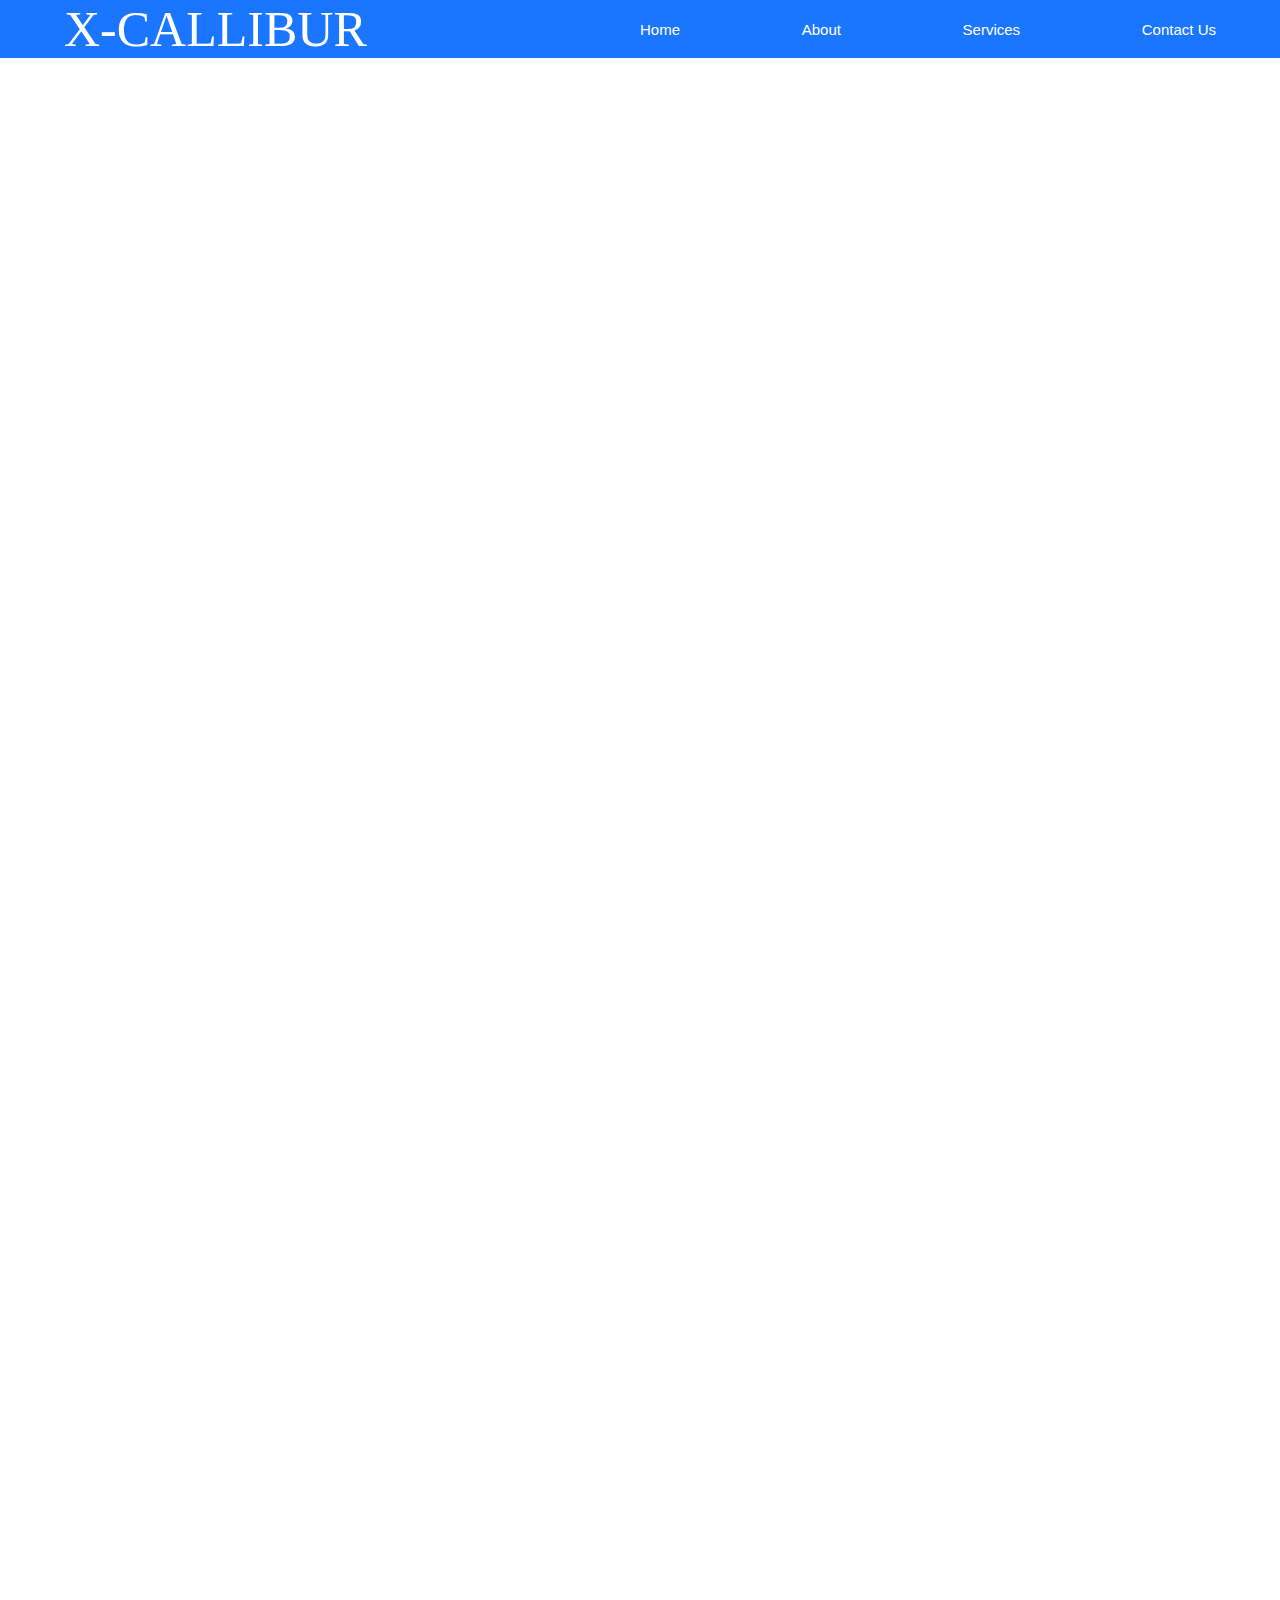
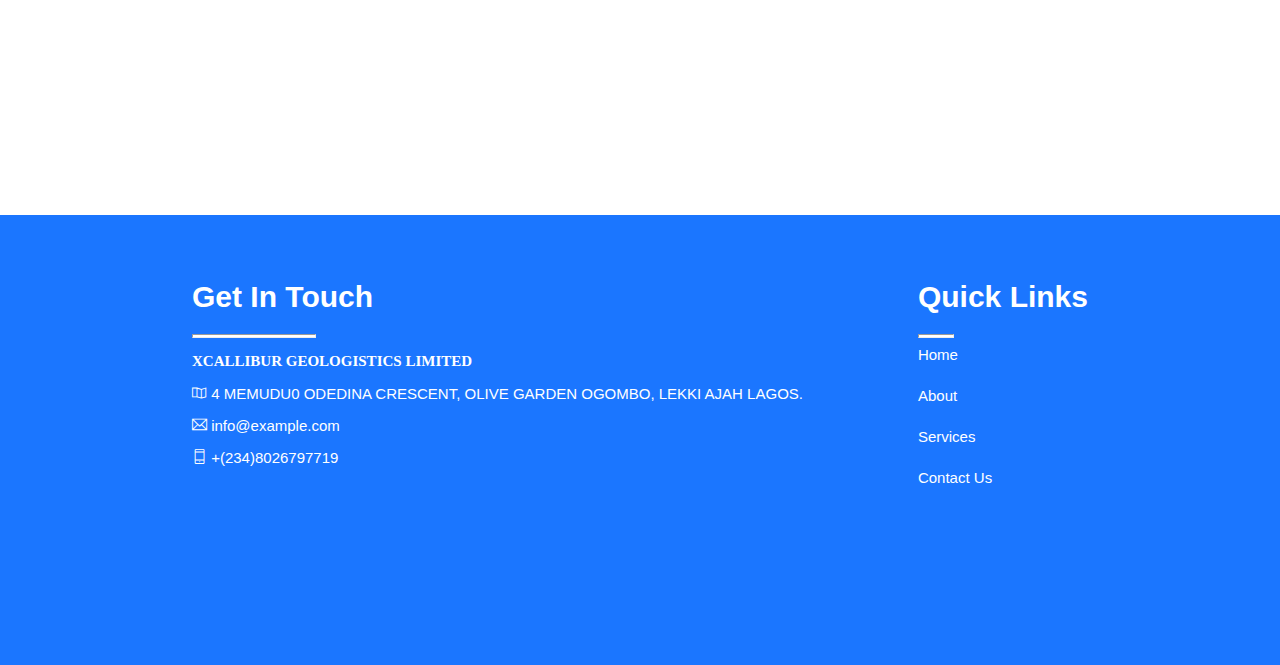
==== index.html @ 61590ddb "Working on the footer" ====
<!DOCTYPE html>
<html lang="en">

  <head>
    <meta charset="UTF-8">
    <meta http-equiv="X-UA-Compatible" content="IE=edge">
    <meta name="viewport" content="width=device-width, initial-scale=1.0">
    <title>X-CALLIBUR</title>
    <!--STYLESHEET-->
    <link rel="stylesheet" href="css/style.css">
    <link rel="stylesheet" href="css/responsive.css">
    <!--THEMIFY-ICONS-->
    <link rel="stylesheet" href="css/themify-icons/css/themify-icons.css">


    <link rel="stylesheet" href="https://cdn.jsdelivr.net/npm/bootstrap-icons@1.3.0/font/bootstrap-icons.css">
    <script src="https://ajax.googleapis.com/ajax/libs/jquery/3.6.0/jquery.min.js"></script>




  </head>

  <body>

    <!--======================HEADER STARTS======================-->
    <!--PRE-LOADER-->
    <div id="loader-wrapper">
      <div id="loader"></div>
      <div class="loader-section section-left"></div>
      <div class="loader-section section-right"></div>
    </div>

    <!--BACK TO TOP-->
    <div id="button">
      <i class="bi bi-caret-up"></i>
    </div>
    <header>


      <!--=================NAVBAR STARTS=================-->
      <nav class="navbar">
        <div class="logo">
          <a href="index.html">X-CALLIBUR</a>
        </div>
        <ul>
          <li>
            <a href="index.html" class="hover-underline-animation active">Home</a>
          </li>
          <li>
            <a href="" class="hover-underline-animation">About</a>
          </li>
          <li>
            <a href="" class="hover-underline-animation">Services</a>
          </li>
          <li>
            <a href="" class="hover-underline-animation">Contact Us</a>
          </li>
        </ul>
      </nav>
      <!--=================NAVBAR ENDS=================-->

    </header>

    <!--======================HEADER ENDS======================-->




    <!--======================MAIN BODY STARTS======================-->

    <main>
      <p>

      </p>
    </main>

    <!--======================MAIN BODY ENDS======================-->





    <!--======================FOOTER STARTS======================-->

    <footer>
      <div class="foot">
        <div class="get-in-touch">
          <h1 class="">Get In Touch</h1>
          <hr>
          <p class="company">XCALLIBUR GEOLOGISTICS LIMITED</p>
          <p><i class="ti-map"></i> 4 MEMUDU0 ODEDINA CRESCENT, OLIVE GARDEN OGOMBO, LEKKI AJAH LAGOS.</p>
          <p><i class="ti-email"></i> info@example.com</p>
          <p><i class="ti-mobile"></i> +(234)8026797719</p>
        </div>

        <div class="quick-links">
          <h1 class="">Quick Links</h1>
          <hr>
          <div class="link">
            <a href="index.html">Home</a>
            <a href="">About</a>
            <a href="">Services</a>
            <a href="">Contact Us</a>
          </div>
        </div>


      </div>

    </footer>

    <!--======================FOOTER ENDS======================-->


    <script src="js/index.js"></script>
  </body>

</html>
---- css/style.css ----
body {
  margin: 0 !important;
  padding: 0 !important;
  font-size: 15px;
  font-family: 'Segoe UI', Tahoma, Geneva, Verdana, sans-serif;
}

:roots {
  --ButtonFontSize: 17px;
}

a {
  text-decoration: none;
}

li {
  list-style: none;
}

header {
  transition: background-color 1s ease;
  background-color: #1b76ff;
  margin: 0;
  padding: 0 5%;
  position: fixed;
  text-align: center;
  top: 0%;
  width: 100%;
}

.navbar {
  display: flex;
  justify-content: space-between;
  align-items: center;
  width: 90%;
}

.navbar .logo a {
  font-size: 50px;
  font-family: Agency FB;
  color: white;
}

.navbar ul {
  width: 50%;
  display: flex;
  justify-content: space-between;
  align-items: center;
}

.navbar ul li a {
  color: white;
  font-size: var(--ButtonFontSize);
}

.inverted {
  background-color: #fff;
  box-shadow: 0 3px 5px 0.3px rgba(0, 0, 0, 0.1);
  height: auto;
}

.inverted .navbar .logo a {
  color: #1b76ff;
}

.inverted .navbar ul li a {
  color: #1b76ff;
}

main {
  height: 200vh;
}

/*=================BACK TO TOP=====================*/
#button {
  display: flex;
  justify-content: center;
  align-items: center;
  background-color: #1b76ff;
  width: 40px;
  height: 40px;
  text-align: center;
  border-radius: 50%;
  position: fixed;
  bottom: 30px;
  right: 30px;
  transition: background-color .3s, opacity .5s, visibility .5s;
  opacity: 0;
  visibility: hidden;
  z-index: 1000;
  font-size: 20px;
  color: white;
  font-weight: bolder;
  box-shadow: 2px 2px 10px #bebfc0;
}

#button:hover {
  cursor: pointer;
  background-color: #fff;
  color: #1b76ff;
  box-shadow: 2px 2px 10px #1b76ff;
}

#button.show {
  opacity: 1;
  visibility: visible;
}

#button i {
  display: flex;
  justify-content: center;
  align-items: center;
}

/*===================HOVER ANIMATION=======================*/
.hover-underline-animation {
  display: inline-block;
  position: relative;
  color: #fff;
}

.hover-underline-animation:after {
  content: '';
  position: absolute;
  width: 100%;
  transform: scaleX(0);
  height: 2px;
  bottom: 0;
  top: 25px;
  left: 0;
  background-color: #fff;
  transform-origin: bottom right;
  transition: transform 0.5s ease-out;
}

.hover-underline-animation:hover:after {
  transform: scaleX(1);
  transform-origin: bottom left;
}

.inverted .hover-underline-animation::after {
  background-color: #1b76ff;
}

/*=================PRELOADER STARTS=================*/
#loader-wrapper {
  position: fixed;
  top: 0;
  left: 0;
  width: 100%;
  height: 100%;
  z-index: 2000;
}

#loader {
  display: block;
  position: relative;
  left: 50%;
  top: 50%;
  width: 150px;
  height: 150px;
  margin: -75px 0 0 -75px;
  border-radius: 50%;
  border: 3px solid transparent;
  border-top-color: #1b76ff;
  /* Chrome, Opera 15+, Safari 5+ */
  animation: spin 3s linear infinite;
  /* Chrome, Firefox 16+, IE 10+, Opera */
  z-index: 2001;
}

#loader:before {
  content: "";
  position: absolute;
  top: 5px;
  left: 5px;
  right: 5px;
  bottom: 5px;
  border-radius: 50%;
  border: 3px solid transparent;
  border-top-color: #5093f8;
  /* Chrome, Opera 15+, Safari 5+ */
  animation: spin 4s linear infinite;
  /* Chrome, Firefox 16+, IE 10+, Opera */
}

#loader:after {
  content: "";
  position: absolute;
  top: 15px;
  left: 15px;
  right: 15px;
  bottom: 15px;
  border-radius: 50%;
  border: 3px solid transparent;
  border-top-color: #96bffd;
  /* Chrome, Opera 15+, Safari 5+ */
  animation: spin 2.5s linear infinite;
  /* Chrome, Firefox 16+, IE 10+, Opera */
}

@keyframes spin {
  0% {
    /* Chrome, Opera 15+, Safari 3.1+ */
    /* IE 9 */
    transform: rotate(0deg);
    /* Firefox 16+, IE 10+, Opera */
  }

  100% {
    /* Chrome, Opera 15+, Safari 3.1+ */
    /* IE 9 */
    transform: rotate(360deg);
    /* Firefox 16+, IE 10+, Opera */
  }
}

#loader-wrapper .loader-section {
  position: fixed;
  top: 0;
  width: 51%;
  height: 100%;
  background: #fff;
  z-index: 2000;
  /* Chrome, Opera 15+, Safari 3.1+ */
  /* IE 9 */
  transform: translateX(0);
  /* Firefox 16+, IE 10+, Opera */
}

#loader-wrapper .loader-section.section-left {
  left: 0;
}

#loader-wrapper .loader-section.section-right {
  right: 0;
}

/* Loaded */
.loaded #loader-wrapper .loader-section.section-left {
  /* Chrome, Opera 15+, Safari 3.1+ */
  /* IE 9 */
  transform: translateX(-100%);
  /* Firefox 16+, IE 10+, Opera */
  transition: all 0.7s 0.3s cubic-bezier(0.645, 0.045, 0.355, 1.000);
}

.loaded #loader-wrapper .loader-section.section-right {
  /* Chrome, Opera 15+, Safari 3.1+ */
  /* IE 9 */
  transform: translateX(100%);
  /* Firefox 16+, IE 10+, Opera */
  transition: all 0.7s 0.3s cubic-bezier(0.645, 0.045, 0.355, 1.000);
}

.loaded #loader {
  opacity: 0;
  transition: all 0.3s ease-out;
}

.loaded #loader-wrapper {
  visibility: hidden;
  /* Chrome, Opera 15+, Safari 3.1+ */
  /* IE 9 */
  transform: translateY(-100%);
  /* Firefox 16+, IE 10+, Opera */
  transition: all 0.3s 1s ease-out;
}

/* JavaScript Turned Off */
.no-js #loader-wrapper {
  display: none;
}

/*=================PRELOADER ENDS=================*/
/*===================FOOTER STARTS===================*/
footer {
  height: 50vh;
  background-color: #1b76ff;
  width: 100%;
  display: flex;
  padding: 0;
}

.foot {
  width: 70%;
  margin-left: 15%;
  display: flex;
  margin-top: 5vh;
  justify-content: space-between;
}

.foot .get-in-touch {
  color: white;
  text-align: left;
  padding-right: 2%;
}

.foot .get-in-touch .company {
  font-weight: bolder;
  font-family: fantasy;
}

.foot .quick-links {
  color: white;
  text-align: left;
  padding-left: 2%;
}

.foot .quick-links .link {
  color: white;
  display: grid;
  gap: 1.5rem;
}

.foot .quick-links .link a {
  color: white;
}

.foot hr {
  text-align: left;
  width: 20%;
  color: white;
  margin-left: 0;
  height: 2px;
  background-color: white;
}

/*===================FOOTER ENDS===================*/
---- css/responsive.css ----
@media (max-width: 500px) {
  .navbar {
    display: grid;
  }

  .navbar ul {
    text-align: left;
    display: grid;
  }
}
---- css/themify-icons/css/themify-icons.css ----
@font-face {
	font-family: 'themify';
	src:url("../fonts/themify.eot?-fvbane");
	src:url("../fonts/themify.eot?#iefix-fvbane") format("embedded-opentype"),
		url("../fonts/themify.woff?-fvbane") format("woff"),
		url("../fonts/themify.ttf?-fvbane") format("truetype"),
		url("../fonts/themify.svg?-fvbane#themify") format("svg");
	font-weight: normal;
	font-style: normal;
}

[class^="ti-"], [class*=" ti-"] {
	font-family: 'themify';
	speak: none;
	font-style: normal;
	font-weight: normal;
	font-variant: normal;
	text-transform: none;
	line-height: 1;

	/* Better Font Rendering =========== */
	-webkit-font-smoothing: antialiased;
	-moz-osx-font-smoothing: grayscale;
}

.ti-wand:before {
	content: "\e600";
}
.ti-volume:before {
	content: "\e601";
}
.ti-user:before {
	content: "\e602";
}
.ti-unlock:before {
	content: "\e603";
}
.ti-unlink:before {
	content: "\e604";
}
.ti-trash:before {
	content: "\e605";
}
.ti-thought:before {
	content: "\e606";
}
.ti-target:before {
	content: "\e607";
}
.ti-tag:before {
	content: "\e608";
}
.ti-tablet:before {
	content: "\e609";
}
.ti-star:before {
	content: "\e60a";
}
.ti-spray:before {
	content: "\e60b";
}
.ti-signal:before {
	content: "\e60c";
}
.ti-shopping-cart:before {
	content: "\e60d";
}
.ti-shopping-cart-full:before {
	content: "\e60e";
}
.ti-settings:before {
	content: "\e60f";
}
.ti-search:before {
	content: "\e610";
}
.ti-zoom-in:before {
	content: "\e611";
}
.ti-zoom-out:before {
	content: "\e612";
}
.ti-cut:before {
	content: "\e613";
}
.ti-ruler:before {
	content: "\e614";
}
.ti-ruler-pencil:before {
	content: "\e615";
}
.ti-ruler-alt:before {
	content: "\e616";
}
.ti-bookmark:before {
	content: "\e617";
}
.ti-bookmark-alt:before {
	content: "\e618";
}
.ti-reload:before {
	content: "\e619";
}
.ti-plus:before {
	content: "\e61a";
}
.ti-pin:before {
	content: "\e61b";
}
.ti-pencil:before {
	content: "\e61c";
}
.ti-pencil-alt:before {
	content: "\e61d";
}
.ti-paint-roller:before {
	content: "\e61e";
}
.ti-paint-bucket:before {
	content: "\e61f";
}
.ti-na:before {
	content: "\e620";
}
.ti-mobile:before {
	content: "\e621";
}
.ti-minus:before {
	content: "\e622";
}
.ti-medall:before {
	content: "\e623";
}
.ti-medall-alt:before {
	content: "\e624";
}
.ti-marker:before {
	content: "\e625";
}
.ti-marker-alt:before {
	content: "\e626";
}
.ti-arrow-up:before {
	content: "\e627";
}
.ti-arrow-right:before {
	content: "\e628";
}
.ti-arrow-left:before {
	content: "\e629";
}
.ti-arrow-down:before {
	content: "\e62a";
}
.ti-lock:before {
	content: "\e62b";
}
.ti-location-arrow:before {
	content: "\e62c";
}
.ti-link:before {
	content: "\e62d";
}
.ti-layout:before {
	content: "\e62e";
}
.ti-layers:before {
	content: "\e62f";
}
.ti-layers-alt:before {
	content: "\e630";
}
.ti-key:before {
	content: "\e631";
}
.ti-import:before {
	content: "\e632";
}
.ti-image:before {
	content: "\e633";
}
.ti-heart:before {
	content: "\e634";
}
.ti-heart-broken:before {
	content: "\e635";
}
.ti-hand-stop:before {
	content: "\e636";
}
.ti-hand-open:before {
	content: "\e637";
}
.ti-hand-drag:before {
	content: "\e638";
}
.ti-folder:before {
	content: "\e639";
}
.ti-flag:before {
	content: "\e63a";
}
.ti-flag-alt:before {
	content: "\e63b";
}
.ti-flag-alt-2:before {
	content: "\e63c";
}
.ti-eye:before {
	content: "\e63d";
}
.ti-export:before {
	content: "\e63e";
}
.ti-exchange-vertical:before {
	content: "\e63f";
}
.ti-desktop:before {
	content: "\e640";
}
.ti-cup:before {
	content: "\e641";
}
.ti-crown:before {
	content: "\e642";
}
.ti-comments:before {
	content: "\e643";
}
.ti-comment:before {
	content: "\e644";
}
.ti-comment-alt:before {
	content: "\e645";
}
.ti-close:before {
	content: "\e646";
}
.ti-clip:before {
	content: "\e647";
}
.ti-angle-up:before {
	content: "\e648";
}
.ti-angle-right:before {
	content: "\e649";
}
.ti-angle-left:before {
	content: "\e64a";
}
.ti-angle-down:before {
	content: "\e64b";
}
.ti-check:before {
	content: "\e64c";
}
.ti-check-box:before {
	content: "\e64d";
}
.ti-camera:before {
	content: "\e64e";
}
.ti-announcement:before {
	content: "\e64f";
}
.ti-brush:before {
	content: "\e650";
}
.ti-briefcase:before {
	content: "\e651";
}
.ti-bolt:before {
	content: "\e652";
}
.ti-bolt-alt:before {
	content: "\e653";
}
.ti-blackboard:before {
	content: "\e654";
}
.ti-bag:before {
	content: "\e655";
}
.ti-move:before {
	content: "\e656";
}
.ti-arrows-vertical:before {
	content: "\e657";
}
.ti-arrows-horizontal:before {
	content: "\e658";
}
.ti-fullscreen:before {
	content: "\e659";
}
.ti-arrow-top-right:before {
	content: "\e65a";
}
.ti-arrow-top-left:before {
	content: "\e65b";
}
.ti-arrow-circle-up:before {
	content: "\e65c";
}
.ti-arrow-circle-right:before {
	content: "\e65d";
}
.ti-arrow-circle-left:before {
	content: "\e65e";
}
.ti-arrow-circle-down:before {
	content: "\e65f";
}
.ti-angle-double-up:before {
	content: "\e660";
}
.ti-angle-double-right:before {
	content: "\e661";
}
.ti-angle-double-left:before {
	content: "\e662";
}
.ti-angle-double-down:before {
	content: "\e663";
}
.ti-zip:before {
	content: "\e664";
}
.ti-world:before {
	content: "\e665";
}
.ti-wheelchair:before {
	content: "\e666";
}
.ti-view-list:before {
	content: "\e667";
}
.ti-view-list-alt:before {
	content: "\e668";
}
.ti-view-grid:before {
	content: "\e669";
}
.ti-uppercase:before {
	content: "\e66a";
}
.ti-upload:before {
	content: "\e66b";
}
.ti-underline:before {
	content: "\e66c";
}
.ti-truck:before {
	content: "\e66d";
}
.ti-timer:before {
	content: "\e66e";
}
.ti-ticket:before {
	content: "\e66f";
}
.ti-thumb-up:before {
	content: "\e670";
}
.ti-thumb-down:before {
	content: "\e671";
}
.ti-text:before {
	content: "\e672";
}
.ti-stats-up:before {
	content: "\e673";
}
.ti-stats-down:before {
	content: "\e674";
}
.ti-split-v:before {
	content: "\e675";
}
.ti-split-h:before {
	content: "\e676";
}
.ti-smallcap:before {
	content: "\e677";
}
.ti-shine:before {
	content: "\e678";
}
.ti-shift-right:before {
	content: "\e679";
}
.ti-shift-left:before {
	content: "\e67a";
}
.ti-shield:before {
	content: "\e67b";
}
.ti-notepad:before {
	content: "\e67c";
}
.ti-server:before {
	content: "\e67d";
}
.ti-quote-right:before {
	content: "\e67e";
}
.ti-quote-left:before {
	content: "\e67f";
}
.ti-pulse:before {
	content: "\e680";
}
.ti-printer:before {
	content: "\e681";
}
.ti-power-off:before {
	content: "\e682";
}
.ti-plug:before {
	content: "\e683";
}
.ti-pie-chart:before {
	content: "\e684";
}
.ti-paragraph:before {
	content: "\e685";
}
.ti-panel:before {
	content: "\e686";
}
.ti-package:before {
	content: "\e687";
}
.ti-music:before {
	content: "\e688";
}
.ti-music-alt:before {
	content: "\e689";
}
.ti-mouse:before {
	content: "\e68a";
}
.ti-mouse-alt:before {
	content: "\e68b";
}
.ti-money:before {
	content: "\e68c";
}
.ti-microphone:before {
	content: "\e68d";
}
.ti-menu:before {
	content: "\e68e";
}
.ti-menu-alt:before {
	content: "\e68f";
}
.ti-map:before {
	content: "\e690";
}
.ti-map-alt:before {
	content: "\e691";
}
.ti-loop:before {
	content: "\e692";
}
.ti-location-pin:before {
	content: "\e693";
}
.ti-list:before {
	content: "\e694";
}
.ti-light-bulb:before {
	content: "\e695";
}
.ti-Italic:before {
	content: "\e696";
}
.ti-info:before {
	content: "\e697";
}
.ti-infinite:before {
	content: "\e698";
}
.ti-id-badge:before {
	content: "\e699";
}
.ti-hummer:before {
	content: "\e69a";
}
.ti-home:before {
	content: "\e69b";
}
.ti-help:before {
	content: "\e69c";
}
.ti-headphone:before {
	content: "\e69d";
}
.ti-harddrives:before {
	content: "\e69e";
}
.ti-harddrive:before {
	content: "\e69f";
}
.ti-gift:before {
	content: "\e6a0";
}
.ti-game:before {
	content: "\e6a1";
}
.ti-filter:before {
	content: "\e6a2";
}
.ti-files:before {
	content: "\e6a3";
}
.ti-file:before {
	content: "\e6a4";
}
.ti-eraser:before {
	content: "\e6a5";
}
.ti-envelope:before {
	content: "\e6a6";
}
.ti-download:before {
	content: "\e6a7";
}
.ti-direction:before {
	content: "\e6a8";
}
.ti-direction-alt:before {
	content: "\e6a9";
}
.ti-dashboard:before {
	content: "\e6aa";
}
.ti-control-stop:before {
	content: "\e6ab";
}
.ti-control-shuffle:before {
	content: "\e6ac";
}
.ti-control-play:before {
	content: "\e6ad";
}
.ti-control-pause:before {
	content: "\e6ae";
}
.ti-control-forward:before {
	content: "\e6af";
}
.ti-control-backward:before {
	content: "\e6b0";
}
.ti-cloud:before {
	content: "\e6b1";
}
.ti-cloud-up:before {
	content: "\e6b2";
}
.ti-cloud-down:before {
	content: "\e6b3";
}
.ti-clipboard:before {
	content: "\e6b4";
}
.ti-car:before {
	content: "\e6b5";
}
.ti-calendar:before {
	content: "\e6b6";
}
.ti-book:before {
	content: "\e6b7";
}
.ti-bell:before {
	content: "\e6b8";
}
.ti-basketball:before {
	content: "\e6b9";
}
.ti-bar-chart:before {
	content: "\e6ba";
}
.ti-bar-chart-alt:before {
	content: "\e6bb";
}
.ti-back-right:before {
	content: "\e6bc";
}
.ti-back-left:before {
	content: "\e6bd";
}
.ti-arrows-corner:before {
	content: "\e6be";
}
.ti-archive:before {
	content: "\e6bf";
}
.ti-anchor:before {
	content: "\e6c0";
}
.ti-align-right:before {
	content: "\e6c1";
}
.ti-align-left:before {
	content: "\e6c2";
}
.ti-align-justify:before {
	content: "\e6c3";
}
.ti-align-center:before {
	content: "\e6c4";
}
.ti-alert:before {
	content: "\e6c5";
}
.ti-alarm-clock:before {
	content: "\e6c6";
}
.ti-agenda:before {
	content: "\e6c7";
}
.ti-write:before {
	content: "\e6c8";
}
.ti-window:before {
	content: "\e6c9";
}
.ti-widgetized:before {
	content: "\e6ca";
}
.ti-widget:before {
	content: "\e6cb";
}
.ti-widget-alt:before {
	content: "\e6cc";
}
.ti-wallet:before {
	content: "\e6cd";
}
.ti-video-clapper:before {
	content: "\e6ce";
}
.ti-video-camera:before {
	content: "\e6cf";
}
.ti-vector:before {
	content: "\e6d0";
}
.ti-themify-logo:before {
	content: "\e6d1";
}
.ti-themify-favicon:before {
	content: "\e6d2";
}
.ti-themify-favicon-alt:before {
	content: "\e6d3";
}
.ti-support:before {
	content: "\e6d4";
}
.ti-stamp:before {
	content: "\e6d5";
}
.ti-split-v-alt:before {
	content: "\e6d6";
}
.ti-slice:before {
	content: "\e6d7";
}
.ti-shortcode:before {
	content: "\e6d8";
}
.ti-shift-right-alt:before {
	content: "\e6d9";
}
.ti-shift-left-alt:before {
	content: "\e6da";
}
.ti-ruler-alt-2:before {
	content: "\e6db";
}
.ti-receipt:before {
	content: "\e6dc";
}
.ti-pin2:before {
	content: "\e6dd";
}
.ti-pin-alt:before {
	content: "\e6de";
}
.ti-pencil-alt2:before {
	content: "\e6df";
}
.ti-palette:before {
	content: "\e6e0";
}
.ti-more:before {
	content: "\e6e1";
}
.ti-more-alt:before {
	content: "\e6e2";
}
.ti-microphone-alt:before {
	content: "\e6e3";
}
.ti-magnet:before {
	content: "\e6e4";
}
.ti-line-double:before {
	content: "\e6e5";
}
.ti-line-dotted:before {
	content: "\e6e6";
}
.ti-line-dashed:before {
	content: "\e6e7";
}
.ti-layout-width-full:before {
	content: "\e6e8";
}
.ti-layout-width-default:before {
	content: "\e6e9";
}
.ti-layout-width-default-alt:before {
	content: "\e6ea";
}
.ti-layout-tab:before {
	content: "\e6eb";
}
.ti-layout-tab-window:before {
	content: "\e6ec";
}
.ti-layout-tab-v:before {
	content: "\e6ed";
}
.ti-layout-tab-min:before {
	content: "\e6ee";
}
.ti-layout-slider:before {
	content: "\e6ef";
}
.ti-layout-slider-alt:before {
	content: "\e6f0";
}
.ti-layout-sidebar-right:before {
	content: "\e6f1";
}
.ti-layout-sidebar-none:before {
	content: "\e6f2";
}
.ti-layout-sidebar-left:before {
	content: "\e6f3";
}
.ti-layout-placeholder:before {
	content: "\e6f4";
}
.ti-layout-menu:before {
	content: "\e6f5";
}
.ti-layout-menu-v:before {
	content: "\e6f6";
}
.ti-layout-menu-separated:before {
	content: "\e6f7";
}
.ti-layout-menu-full:before {
	content: "\e6f8";
}
.ti-layout-media-right-alt:before {
	content: "\e6f9";
}
.ti-layout-media-right:before {
	content: "\e6fa";
}
.ti-layout-media-overlay:before {
	content: "\e6fb";
}
.ti-layout-media-overlay-alt:before {
	content: "\e6fc";
}
.ti-layout-media-overlay-alt-2:before {
	content: "\e6fd";
}
.ti-layout-media-left-alt:before {
	content: "\e6fe";
}
.ti-layout-media-left:before {
	content: "\e6ff";
}
.ti-layout-media-center-alt:before {
	content: "\e700";
}
.ti-layout-media-center:before {
	content: "\e701";
}
.ti-layout-list-thumb:before {
	content: "\e702";
}
.ti-layout-list-thumb-alt:before {
	content: "\e703";
}
.ti-layout-list-post:before {
	content: "\e704";
}
.ti-layout-list-large-image:before {
	content: "\e705";
}
.ti-layout-line-solid:before {
	content: "\e706";
}
.ti-layout-grid4:before {
	content: "\e707";
}
.ti-layout-grid3:before {
	content: "\e708";
}
.ti-layout-grid2:before {
	content: "\e709";
}
.ti-layout-grid2-thumb:before {
	content: "\e70a";
}
.ti-layout-cta-right:before {
	content: "\e70b";
}
.ti-layout-cta-left:before {
	content: "\e70c";
}
.ti-layout-cta-center:before {
	content: "\e70d";
}
.ti-layout-cta-btn-right:before {
	content: "\e70e";
}
.ti-layout-cta-btn-left:before {
	content: "\e70f";
}
.ti-layout-column4:before {
	content: "\e710";
}
.ti-layout-column3:before {
	content: "\e711";
}
.ti-layout-column2:before {
	content: "\e712";
}
.ti-layout-accordion-separated:before {
	content: "\e713";
}
.ti-layout-accordion-merged:before {
	content: "\e714";
}
.ti-layout-accordion-list:before {
	content: "\e715";
}
.ti-ink-pen:before {
	content: "\e716";
}
.ti-info-alt:before {
	content: "\e717";
}
.ti-help-alt:before {
	content: "\e718";
}
.ti-headphone-alt:before {
	content: "\e719";
}
.ti-hand-point-up:before {
	content: "\e71a";
}
.ti-hand-point-right:before {
	content: "\e71b";
}
.ti-hand-point-left:before {
	content: "\e71c";
}
.ti-hand-point-down:before {
	content: "\e71d";
}
.ti-gallery:before {
	content: "\e71e";
}
.ti-face-smile:before {
	content: "\e71f";
}
.ti-face-sad:before {
	content: "\e720";
}
.ti-credit-card:before {
	content: "\e721";
}
.ti-control-skip-forward:before {
	content: "\e722";
}
.ti-control-skip-backward:before {
	content: "\e723";
}
.ti-control-record:before {
	content: "\e724";
}
.ti-control-eject:before {
	content: "\e725";
}
.ti-comments-smiley:before {
	content: "\e726";
}
.ti-brush-alt:before {
	content: "\e727";
}
.ti-youtube:before {
	content: "\e728";
}
.ti-vimeo:before {
	content: "\e729";
}
.ti-twitter:before {
	content: "\e72a";
}
.ti-time:before {
	content: "\e72b";
}
.ti-tumblr:before {
	content: "\e72c";
}
.ti-skype:before {
	content: "\e72d";
}
.ti-share:before {
	content: "\e72e";
}
.ti-share-alt:before {
	content: "\e72f";
}
.ti-rocket:before {
	content: "\e730";
}
.ti-pinterest:before {
	content: "\e731";
}
.ti-new-window:before {
	content: "\e732";
}
.ti-microsoft:before {
	content: "\e733";
}
.ti-list-ol:before {
	content: "\e734";
}
.ti-linkedin:before {
	content: "\e735";
}
.ti-layout-sidebar-2:before {
	content: "\e736";
}
.ti-layout-grid4-alt:before {
	content: "\e737";
}
.ti-layout-grid3-alt:before {
	content: "\e738";
}
.ti-layout-grid2-alt:before {
	content: "\e739";
}
.ti-layout-column4-alt:before {
	content: "\e73a";
}
.ti-layout-column3-alt:before {
	content: "\e73b";
}
.ti-layout-column2-alt:before {
	content: "\e73c";
}
.ti-instagram:before {
	content: "\e73d";
}
.ti-google:before {
	content: "\e73e";
}
.ti-github:before {
	content: "\e73f";
}
.ti-flickr:before {
	content: "\e740";
}
.ti-facebook:before {
	content: "\e741";
}
.ti-dropbox:before {
	content: "\e742";
}
.ti-dribbble:before {
	content: "\e743";
}
.ti-apple:before {
	content: "\e744";
}
.ti-android:before {
	content: "\e745";
}
.ti-save:before {
	content: "\e746";
}
.ti-save-alt:before {
	content: "\e747";
}
.ti-yahoo:before {
	content: "\e748";
}
.ti-wordpress:before {
	content: "\e749";
}
.ti-vimeo-alt:before {
	content: "\e74a";
}
.ti-twitter-alt:before {
	content: "\e74b";
}
.ti-tumblr-alt:before {
	content: "\e74c";
}
.ti-trello:before {
	content: "\e74d";
}
.ti-stack-overflow:before {
	content: "\e74e";
}
.ti-soundcloud:before {
	content: "\e74f";
}
.ti-sharethis:before {
	content: "\e750";
}
.ti-sharethis-alt:before {
	content: "\e751";
}
.ti-reddit:before {
	content: "\e752";
}
.ti-pinterest-alt:before {
	content: "\e753";
}
.ti-microsoft-alt:before {
	content: "\e754";
}
.ti-linux:before {
	content: "\e755";
}
.ti-jsfiddle:before {
	content: "\e756";
}
.ti-joomla:before {
	content: "\e757";
}
.ti-html5:before {
	content: "\e758";
}
.ti-flickr-alt:before {
	content: "\e759";
}
.ti-email:before {
	content: "\e75a";
}
.ti-drupal:before {
	content: "\e75b";
}
.ti-dropbox-alt:before {
	content: "\e75c";
}
.ti-css3:before {
	content: "\e75d";
}
.ti-rss:before {
	content: "\e75e";
}
.ti-rss-alt:before {
	content: "\e75f";
}
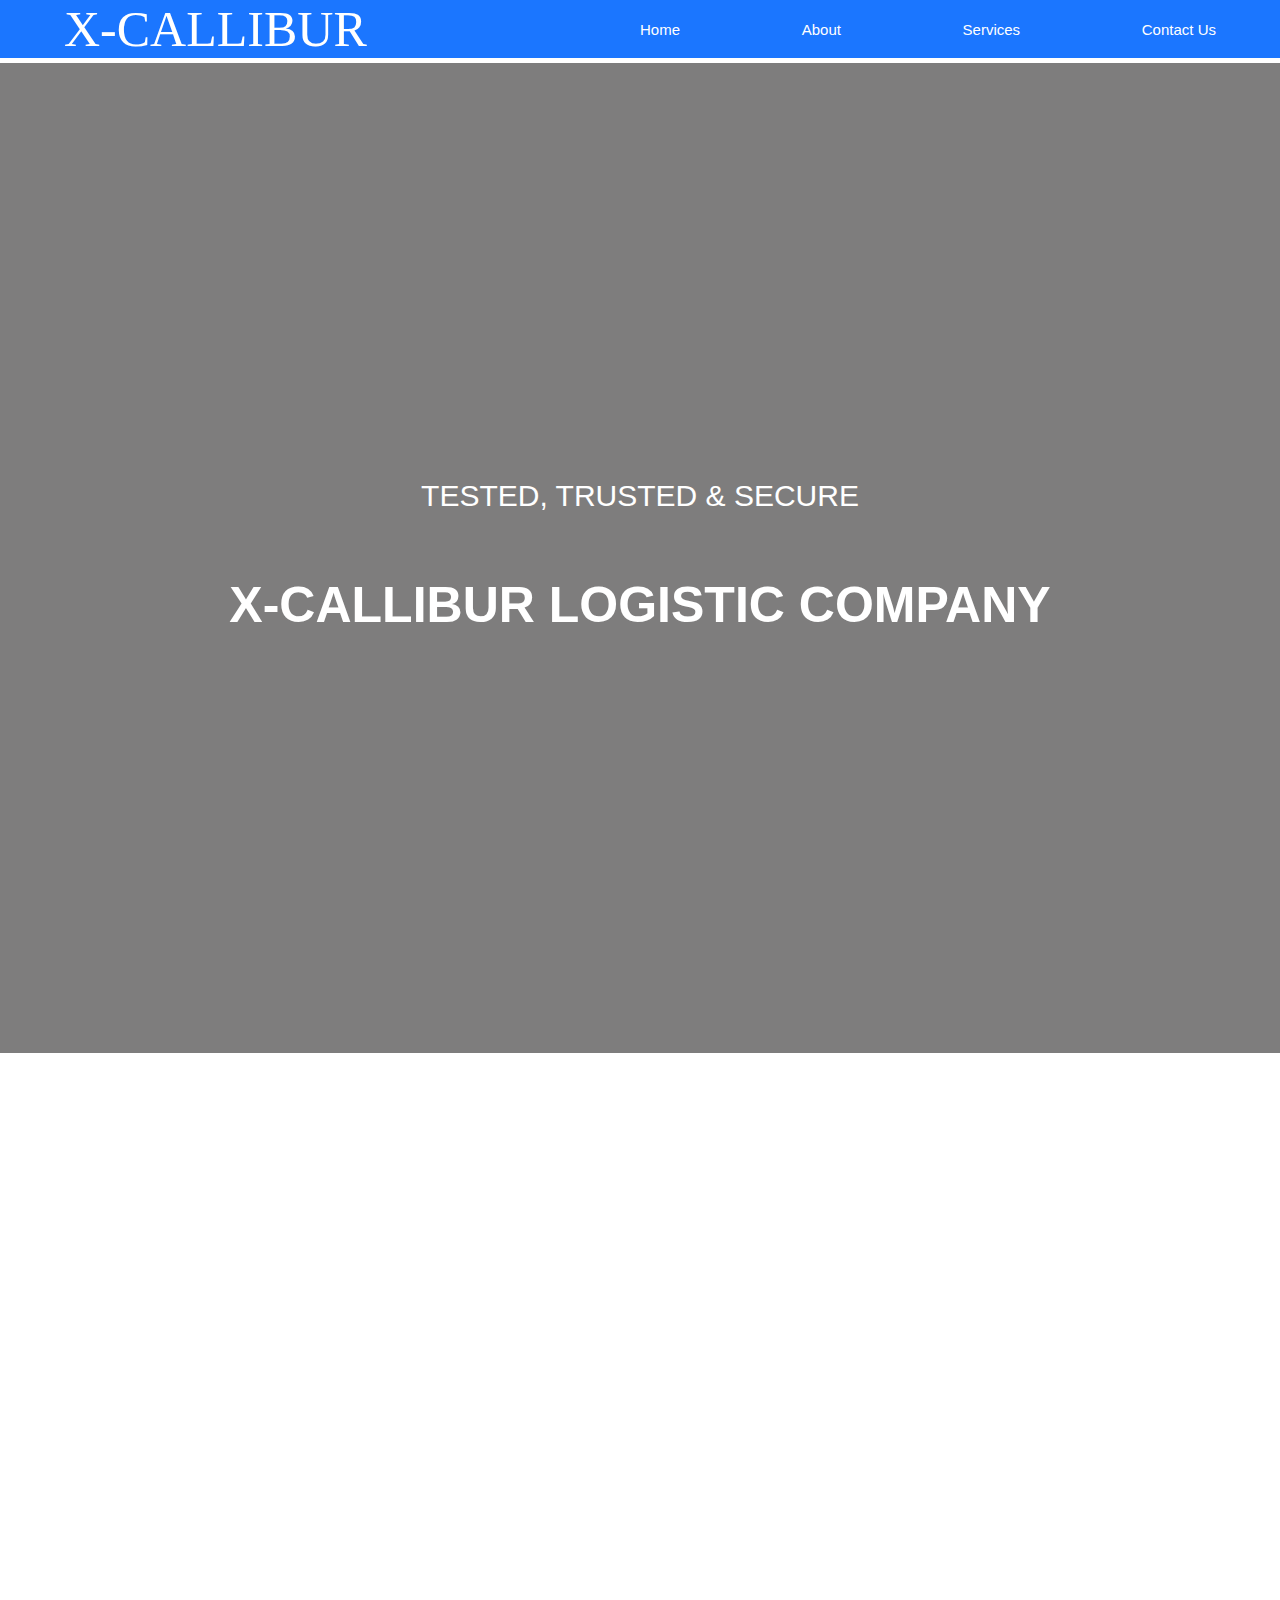
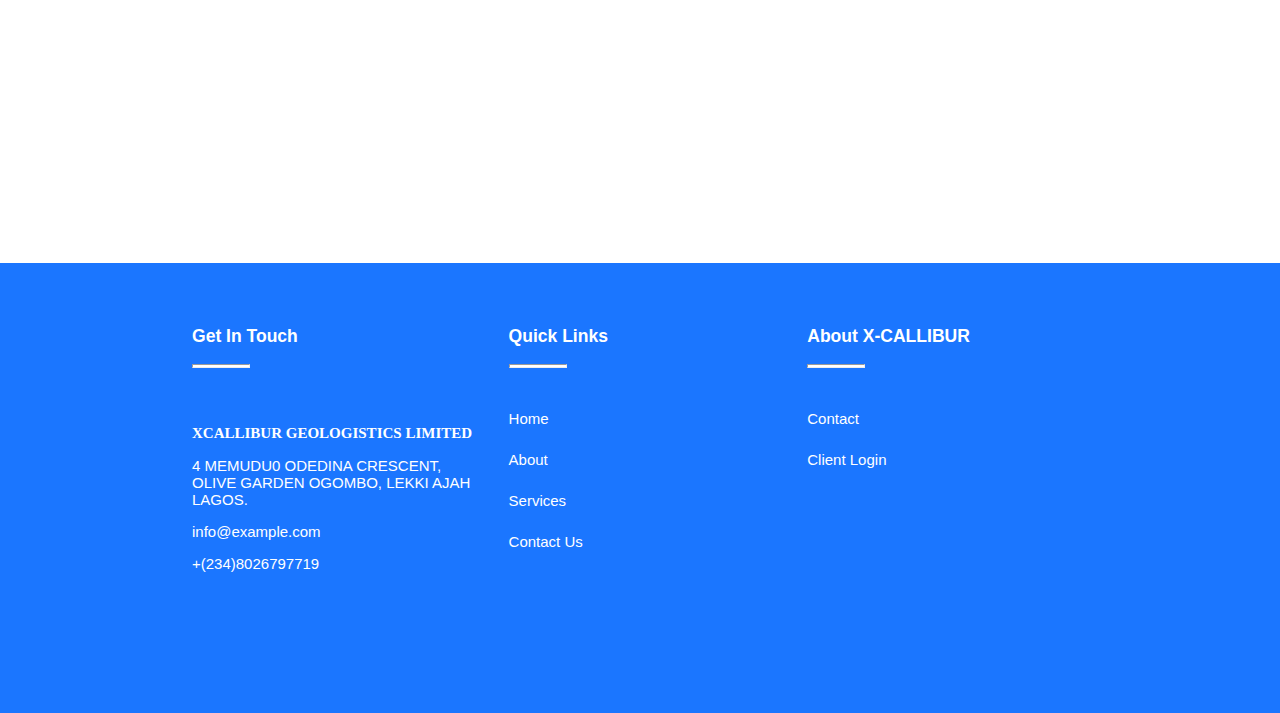
==== commit 0d52c164: "Hero-Area" ====
--- a/index.html
+++ b/index.html
@@ -13,7 +13,8 @@
     <link rel="stylesheet" href="css/themify-icons/css/themify-icons.css">
 
 
-    <link rel="stylesheet" href="https://cdn.jsdelivr.net/npm/bootstrap-icons@1.3.0/font/bootstrap-icons.css">
+    <link rel="stylesheet" href="https://cdn.jsdelivr.net/npm/bootstrap-icons@1.10.2/font/bootstrap-icons.css"
+      integrity="sha384-b6lVK+yci+bfDmaY1u0zE8YYJt0TZxLEAFyYSLHId4xoVvsrQu3INevFKo+Xir8e" crossorigin="anonymous">
     <script src="https://ajax.googleapis.com/ajax/libs/jquery/3.6.0/jquery.min.js"></script>
 
 
@@ -21,7 +22,7 @@
 
   </head>
 
-  <body>
+  <footer>
 
     <!--======================HEADER STARTS======================-->
     <!--PRE-LOADER-->
@@ -33,7 +34,7 @@
 
     <!--BACK TO TOP-->
     <div id="button">
-      <i class="bi bi-caret-up"></i>
+      <i class="bi bi-arrow-bar-up"></i>
     </div>
     <header>
 
@@ -70,9 +71,15 @@
     <!--======================MAIN BODY STARTS======================-->
 
     <main>
-      <p>
-
-      </p>
+      <div class="hero-area">
+        <video src="img/Logistics Video Background.mp4" autoplay loop></video>
+        <div class="trusted">
+          <p>
+            TESTED, TRUSTED & SECURE
+          </p>
+          <h1>X-CALLIBUR LOGISTIC COMPANY </h1>
+        </div>
+      </div>
     </main>
 
     <!--======================MAIN BODY ENDS======================-->
@@ -82,38 +89,52 @@
 
 
     <!--======================FOOTER STARTS======================-->
+    <footer>
+      <div class="footer">
+        <div class="foot">
+          <div class="get-in-touch">
+            <h3 class="">Get In Touch</h3>
+            <hr>
+            <br>
+            <br>
+            <p class="company">XCALLIBUR GEOLOGISTICS LIMITED</p>
+            <p><i class="bi bi-geo-alt"></i> 4 MEMUDU0 ODEDINA CRESCENT, OLIVE GARDEN OGOMBO, LEKKI AJAH LAGOS.</p>
+            <p><i class="bi bi-envelope-paper"></i> info@example.com</p>
+            <p><i class="bi bi-telephone"></i> +(234)8026797719</p>
+          </div>
 
-    <footer>
-      <div class="foot">
-        <div class="get-in-touch">
-          <h1 class="">Get In Touch</h1>
-          <hr>
-          <p class="company">XCALLIBUR GEOLOGISTICS LIMITED</p>
-          <p><i class="ti-map"></i> 4 MEMUDU0 ODEDINA CRESCENT, OLIVE GARDEN OGOMBO, LEKKI AJAH LAGOS.</p>
-          <p><i class="ti-email"></i> info@example.com</p>
-          <p><i class="ti-mobile"></i> +(234)8026797719</p>
+          <div class="quick-links">
+            <h3 class="">Quick Links</h3>
+            <hr>
+            <br>
+            <br>
+            <div class="link">
+              <a href="index.html">Home</a>
+              <a href="">About</a>
+              <a href="">Services</a>
+              <a href="">Contact Us</a>
+            </div>
+          </div>
+
+          <div class="about-xcallibur">
+            <h3>About X-CALLIBUR</h3>
+            <hr>
+            <br>
+            <br>
+            <div class="link">
+              <a href="">Contact</a>
+              <a href="">Client Login</a>
+            </div>
+          </div>
+
         </div>
 
-        <div class="quick-links">
-          <h1 class="">Quick Links</h1>
-          <hr>
-          <div class="link">
-            <a href="index.html">Home</a>
-            <a href="">About</a>
-            <a href="">Services</a>
-            <a href="">Contact Us</a>
-          </div>
-        </div>
-
-
       </div>
-
     </footer>
-
     <!--======================FOOTER ENDS======================-->
 
 
     <script src="js/index.js"></script>
-  </body>
+    </body>
 
 </html>--- a/css/style.css
+++ b/css/style.css
@@ -26,6 +26,7 @@
   text-align: center;
   top: 0%;
   width: 100%;
+  z-index: 4;
 }
 
 .navbar {
@@ -69,6 +70,43 @@
 
 main {
   height: 200vh;
+  margin-top: 7vh;
+}
+
+main .hero-area {
+  width: 100%;
+  text-align: center;
+  height: 80vh;
+  position: relative;
+}
+
+main .hero-area p {
+  font-size: 30px;
+  font-weight: 100;
+}
+
+main .hero-area video {
+  width: 100%;
+}
+
+main .hero-area h1 {
+  font-size: 50px;
+}
+
+main .hero-area .trusted {
+  color: white;
+  background-color: rgba(57, 56, 56, 0.65);
+  height: 110vh;
+  position: absolute;
+  width: 100%;
+  top: 0;
+  left: 0;
+  z-index: 2;
+  text-align: center;
+  display: flex;
+  flex-direction: column;
+  justify-content: center;
+  align-items: center;
 }
 
 /*=================BACK TO TOP=====================*/
@@ -274,7 +312,7 @@
 
 /*=================PRELOADER ENDS=================*/
 /*===================FOOTER STARTS===================*/
-footer {
+.footer {
   height: 50vh;
   background-color: #1b76ff;
   width: 100%;
@@ -287,10 +325,10 @@
   margin-left: 15%;
   display: flex;
   margin-top: 5vh;
-  justify-content: space-between;
 }
 
 .foot .get-in-touch {
+  width: 33.33%;
   color: white;
   text-align: left;
   padding-right: 2%;
@@ -302,6 +340,7 @@
 }
 
 .foot .quick-links {
+  width: 33.33%;
   color: white;
   text-align: left;
   padding-left: 2%;
@@ -315,6 +354,33 @@
 
 .foot .quick-links .link a {
   color: white;
+  transition: all ease-in-out 500ms;
+}
+
+.foot .quick-links .link a:hover {
+  text-decoration: underline;
+  transform-origin: bottom right;
+}
+
+.foot .about-xcallibur {
+  width: 33.33%;
+  color: white;
+  text-align: left;
+  padding-left: 2%;
+}
+
+.foot .about-xcallibur .link {
+  display: grid;
+  gap: 1.5rem;
+}
+
+.foot .about-xcallibur .link a {
+  color: white;
+  transition: 500ms al ease-in-out;
+}
+
+.foot .about-xcallibur .link a:hover {
+  text-decoration: underline;
 }
 
 .foot hr {
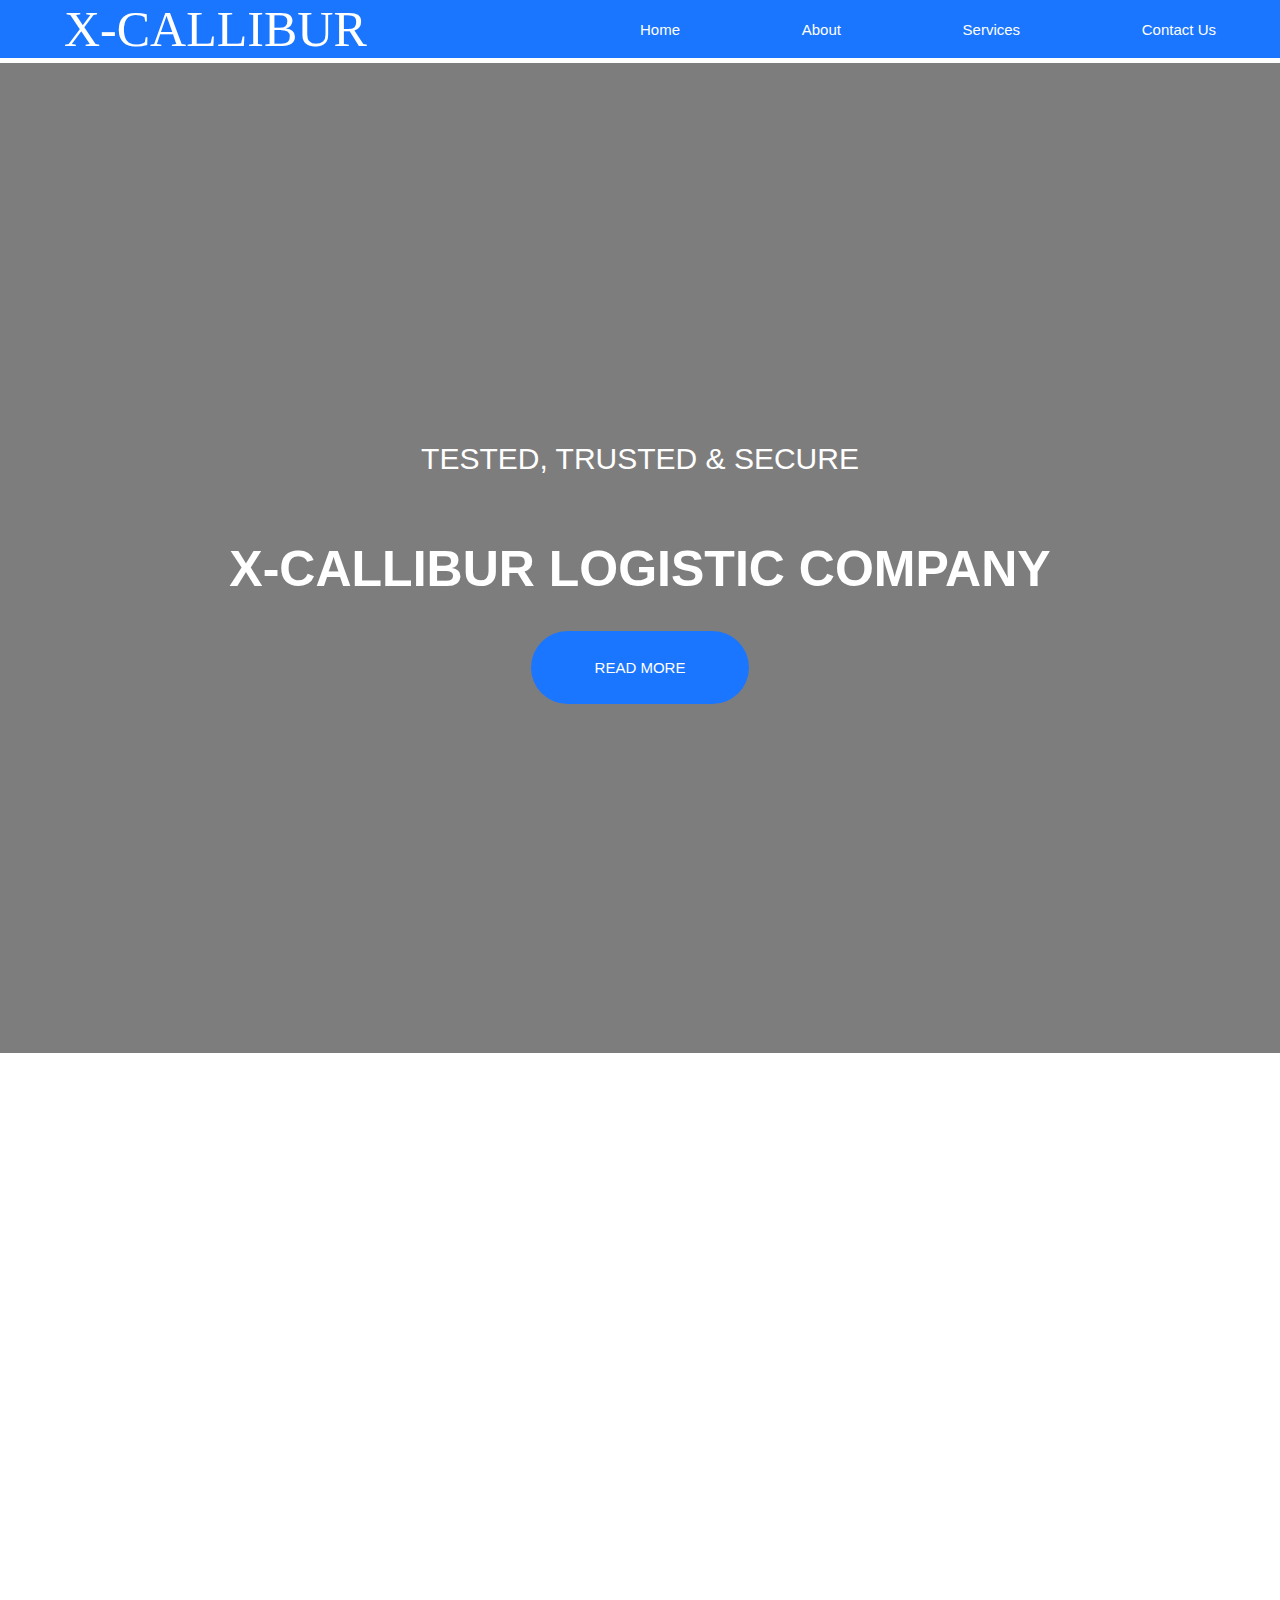
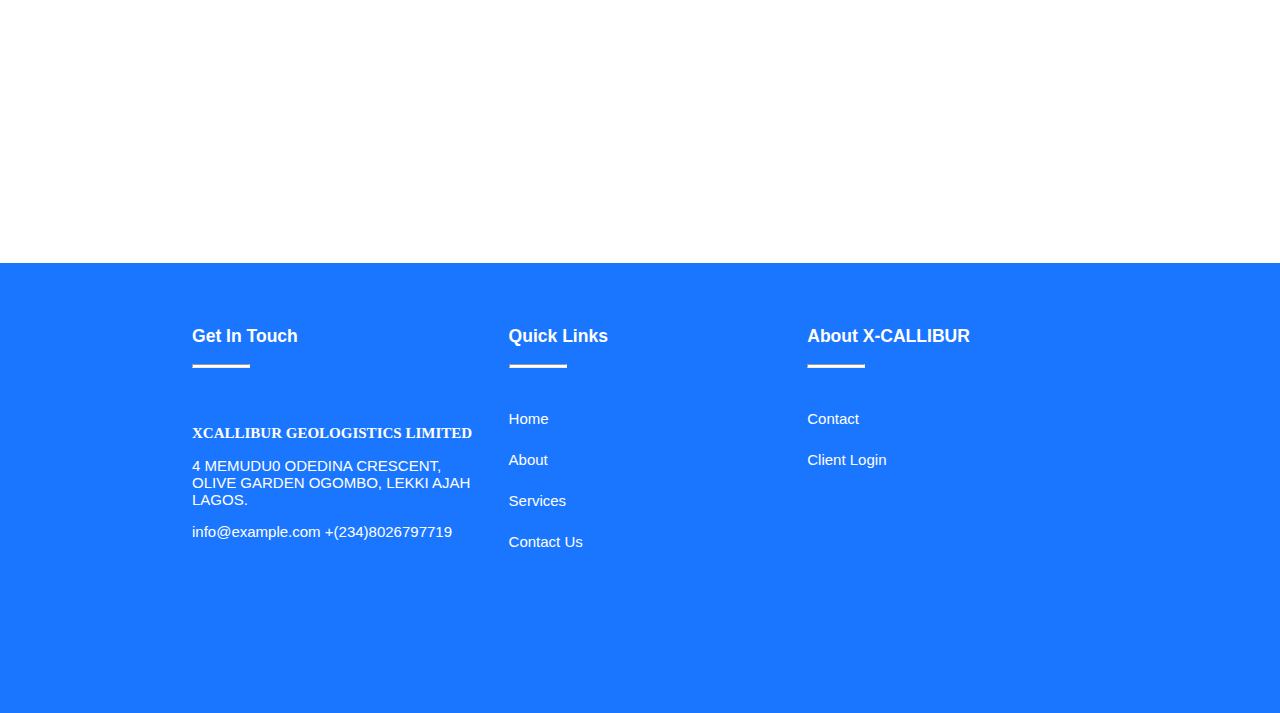
==== commit 9fb183ac: "Done with the hero area" ====
--- a/index.html
+++ b/index.html
@@ -78,6 +78,7 @@
             TESTED, TRUSTED & SECURE
           </p>
           <h1>X-CALLIBUR LOGISTIC COMPANY </h1>
+          <a href="#" class="read-more">READ MORE</a>
         </div>
       </div>
     </main>
@@ -98,9 +99,9 @@
             <br>
             <br>
             <p class="company">XCALLIBUR GEOLOGISTICS LIMITED</p>
-            <p><i class="bi bi-geo-alt"></i> 4 MEMUDU0 ODEDINA CRESCENT, OLIVE GARDEN OGOMBO, LEKKI AJAH LAGOS.</p>
-            <p><i class="bi bi-envelope-paper"></i> info@example.com</p>
-            <p><i class="bi bi-telephone"></i> +(234)8026797719</p>
+            <a><i class="bi bi-geo-alt"></i> 4 MEMUDU0 ODEDINA CRESCENT, OLIVE GARDEN OGOMBO, LEKKI AJAH LAGOS.</p>
+              <a href="mailto:justiceakeem@gmail.com"><i class="bi bi-envelope-paper"></i> info@example.com</a>
+              <a href="callto:08026797719"><i class="bi bi-telephone"></i> +(234)8026797719</a>
           </div>
 
           <div class="quick-links">
--- a/css/style.css
+++ b/css/style.css
@@ -107,6 +107,22 @@
   flex-direction: column;
   justify-content: center;
   align-items: center;
+}
+
+main .hero-area .trusted .read-more {
+  background-color: #1b76ff;
+  padding: 3vh 7vh;
+  border: 1px solid transparent;
+  color: white;
+  font-size: var(--ButtonFontSize);
+  border-radius: 5vh;
+  cursor: pointer;
+  transition: all ease-in-out 500ms;
+}
+
+main .hero-area .trusted .read-more:hover {
+  background-color: transparent;
+  box-shadow: 6px 6px 10px 5px #1b76ff;
 }
 
 /*=================BACK TO TOP=====================*/
@@ -334,6 +350,10 @@
   padding-right: 2%;
 }
 
+.foot .get-in-touch a {
+  color: white;
+}
+
 .foot .get-in-touch .company {
   font-weight: bolder;
   font-family: fantasy;
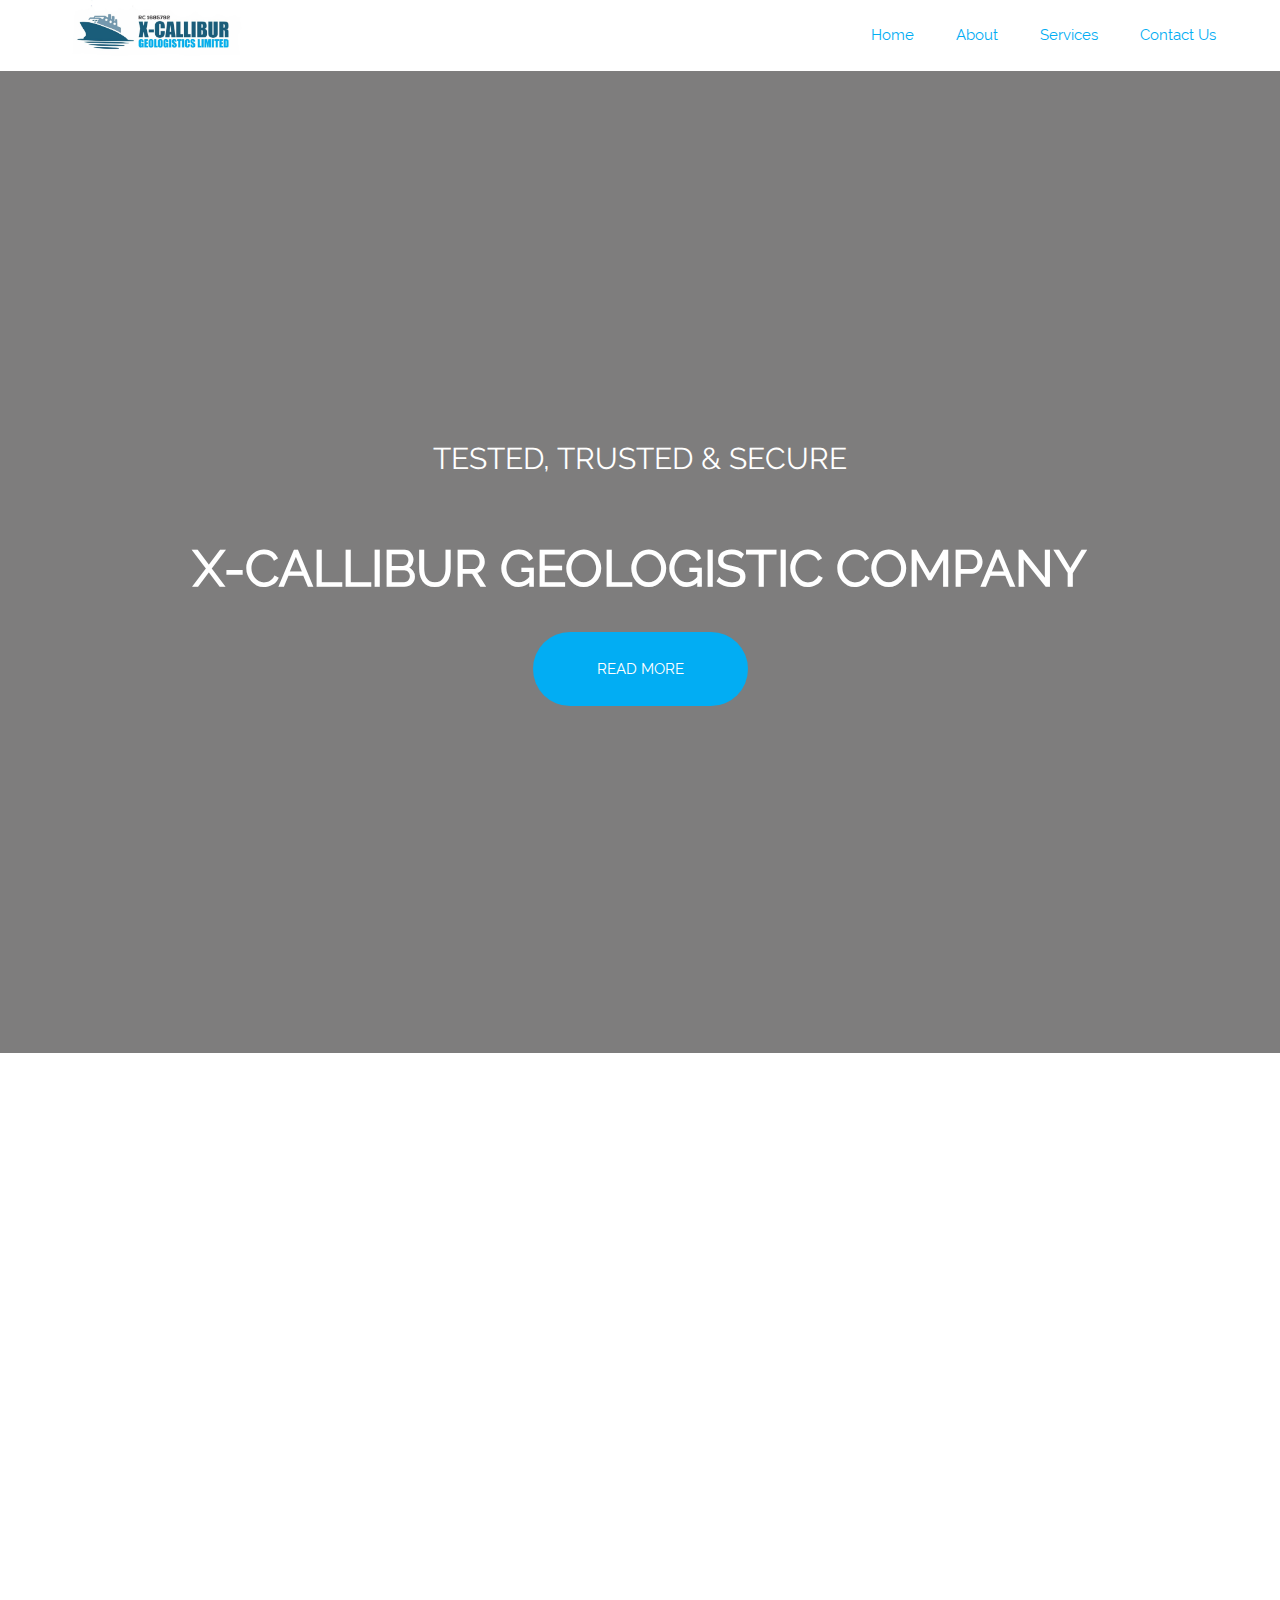
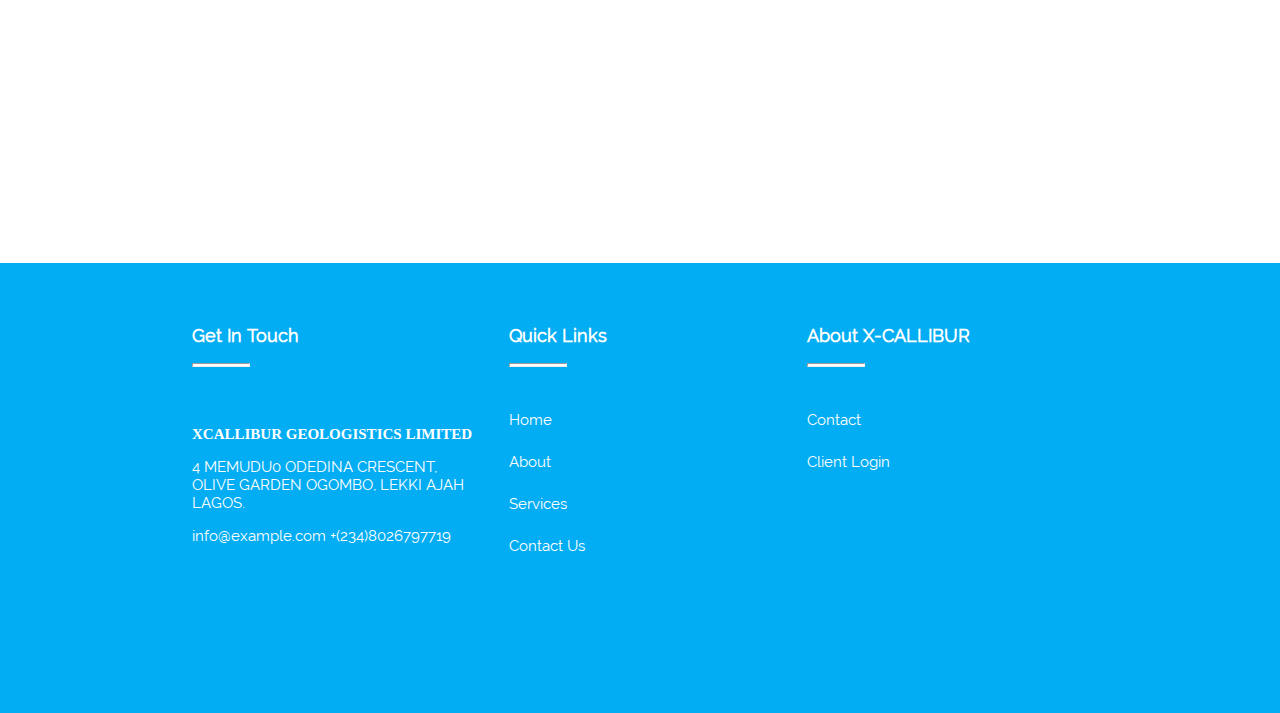
==== commit 70257507: "Adding Font Files" ====
--- a/index.html
+++ b/index.html
@@ -42,7 +42,9 @@
       <!--=================NAVBAR STARTS=================-->
       <nav class="navbar">
         <div class="logo">
-          <a href="index.html">X-CALLIBUR</a>
+          <a href="index.html">
+            <img src="img/logo.jpeg" alt="">
+          </a>
         </div>
         <ul>
           <li>
@@ -72,12 +74,12 @@
 
     <main>
       <div class="hero-area">
-        <video src="img/Logistics Video Background.mp4" autoplay loop></video>
+        <video src="img/Logistics Video Background.mp4" height="320" width="1740" autoplay loop></video>
         <div class="trusted">
           <p>
             TESTED, TRUSTED & SECURE
           </p>
-          <h1>X-CALLIBUR LOGISTIC COMPANY </h1>
+          <h1>X-CALLIBUR GEOLOGISTIC COMPANY </h1>
           <a href="#" class="read-more">READ MORE</a>
         </div>
       </div>
--- a/css/style.css
+++ b/css/style.css
@@ -1,8 +1,24 @@
+/*================================FONT FACE=============================*/
+@font-face {
+  font-family: CustomFont;
+  src: url(/Font/raleway/Raleway-Regular.ttf);
+}
+
+@font-face {
+  font-family: ButtonFont;
+  src: url(/Font/poppins/Poppins-Regular.otf);
+}
+
+@font-face {
+  font-family: HeaderFont;
+  src: url(/Font/League-Gothic/LeagueGothic-Regular.otf);
+}
+
 body {
   margin: 0 !important;
   padding: 0 !important;
   font-size: 15px;
-  font-family: 'Segoe UI', Tahoma, Geneva, Verdana, sans-serif;
+  font-family: CustomFont;
 }
 
 :roots {
@@ -19,7 +35,7 @@
 
 header {
   transition: background-color 1s ease;
-  background-color: #1b76ff;
+  background-color: #fff;
   margin: 0;
   padding: 0 5%;
   position: fixed;
@@ -31,41 +47,37 @@
 
 .navbar {
   display: flex;
+  align-items: center;
+  width: 90%;
+}
+
+.navbar .logo img {
+  width: 25%;
+  height: 100%;
+  padding: 0;
+  display: flex;
+}
+
+.navbar ul {
+  width: 50%;
+  display: flex;
   justify-content: space-between;
   align-items: center;
-  width: 90%;
-}
-
-.navbar .logo a {
-  font-size: 50px;
-  font-family: Agency FB;
-  color: white;
-}
-
-.navbar ul {
-  width: 50%;
-  display: flex;
-  justify-content: space-between;
-  align-items: center;
 }
 
 .navbar ul li a {
-  color: white;
+  color: #02adf3;
   font-size: var(--ButtonFontSize);
 }
 
 .inverted {
-  background-color: #fff;
+  background-color: #02adf3;
   box-shadow: 0 3px 5px 0.3px rgba(0, 0, 0, 0.1);
   height: auto;
 }
 
-.inverted .navbar .logo a {
-  color: #1b76ff;
-}
-
 .inverted .navbar ul li a {
-  color: #1b76ff;
+  color: #fff;
 }
 
 main {
@@ -85,9 +97,7 @@
   font-weight: 100;
 }
 
-main .hero-area video {
-  width: 100%;
-}
+main .hero-area video {}
 
 main .hero-area h1 {
   font-size: 50px;
@@ -110,7 +120,7 @@
 }
 
 main .hero-area .trusted .read-more {
-  background-color: #1b76ff;
+  background-color: #02adf3;
   padding: 3vh 7vh;
   border: 1px solid transparent;
   color: white;
@@ -122,7 +132,7 @@
 
 main .hero-area .trusted .read-more:hover {
   background-color: transparent;
-  box-shadow: 6px 6px 10px 5px #1b76ff;
+  box-shadow: 6px 6px 10px 5px #02adf3;
 }
 
 /*=================BACK TO TOP=====================*/
@@ -130,7 +140,7 @@
   display: flex;
   justify-content: center;
   align-items: center;
-  background-color: #1b76ff;
+  background-color: #02adf3;
   width: 40px;
   height: 40px;
   text-align: center;
@@ -151,8 +161,8 @@
 #button:hover {
   cursor: pointer;
   background-color: #fff;
-  color: #1b76ff;
-  box-shadow: 2px 2px 10px #1b76ff;
+  color: #02adf3;
+  box-shadow: 2px 2px 10px #02adf3;
 }
 
 #button.show {
@@ -170,7 +180,7 @@
 .hover-underline-animation {
   display: inline-block;
   position: relative;
-  color: #fff;
+  color: #02adf3;
 }
 
 .hover-underline-animation:after {
@@ -182,7 +192,7 @@
   bottom: 0;
   top: 25px;
   left: 0;
-  background-color: #fff;
+  background-color: #02adf3;
   transform-origin: bottom right;
   transition: transform 0.5s ease-out;
 }
@@ -193,7 +203,7 @@
 }
 
 .inverted .hover-underline-animation::after {
-  background-color: #1b76ff;
+  background-color: #fff;
 }
 
 /*=================PRELOADER STARTS=================*/
@@ -216,7 +226,7 @@
   margin: -75px 0 0 -75px;
   border-radius: 50%;
   border: 3px solid transparent;
-  border-top-color: #1b76ff;
+  border-top-color: #02adf3;
   /* Chrome, Opera 15+, Safari 5+ */
   animation: spin 3s linear infinite;
   /* Chrome, Firefox 16+, IE 10+, Opera */
@@ -330,7 +340,7 @@
 /*===================FOOTER STARTS===================*/
 .footer {
   height: 50vh;
-  background-color: #1b76ff;
+  background-color: #02adf3;
   width: 100%;
   display: flex;
   padding: 0;
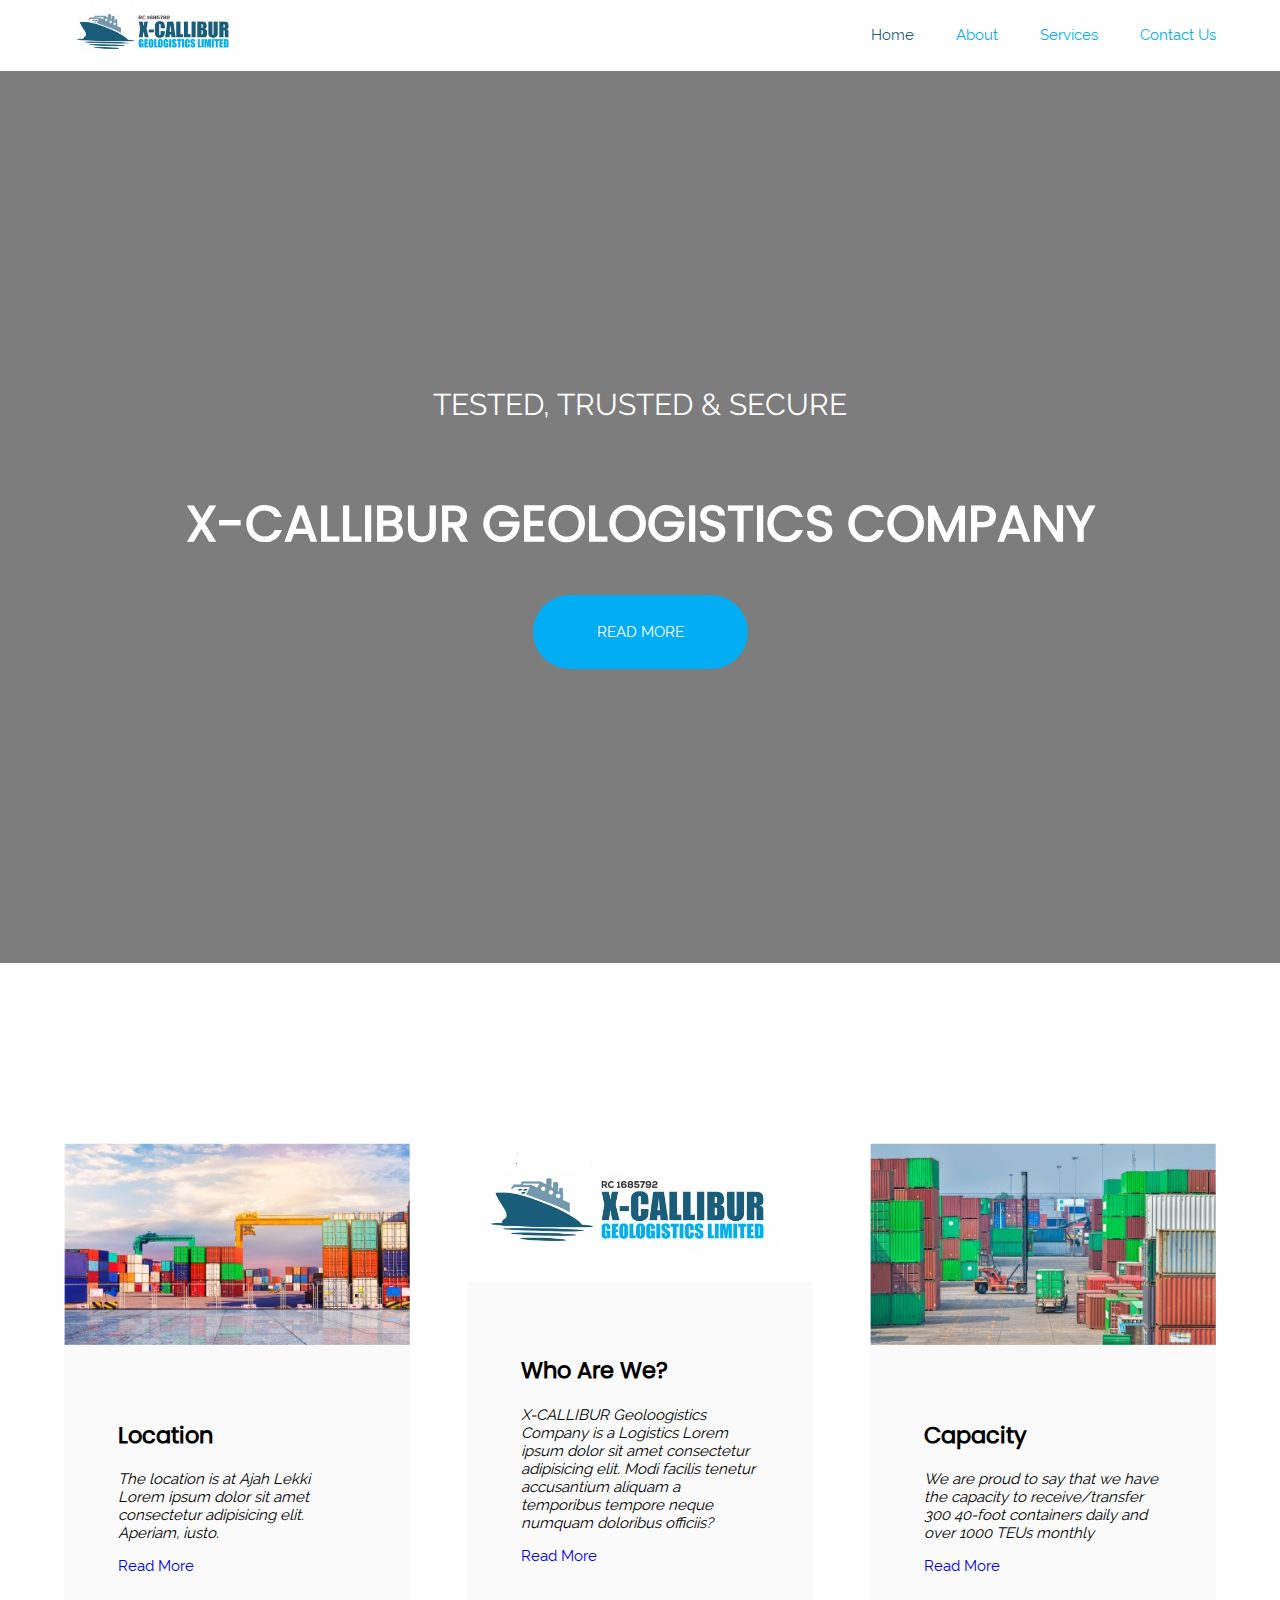
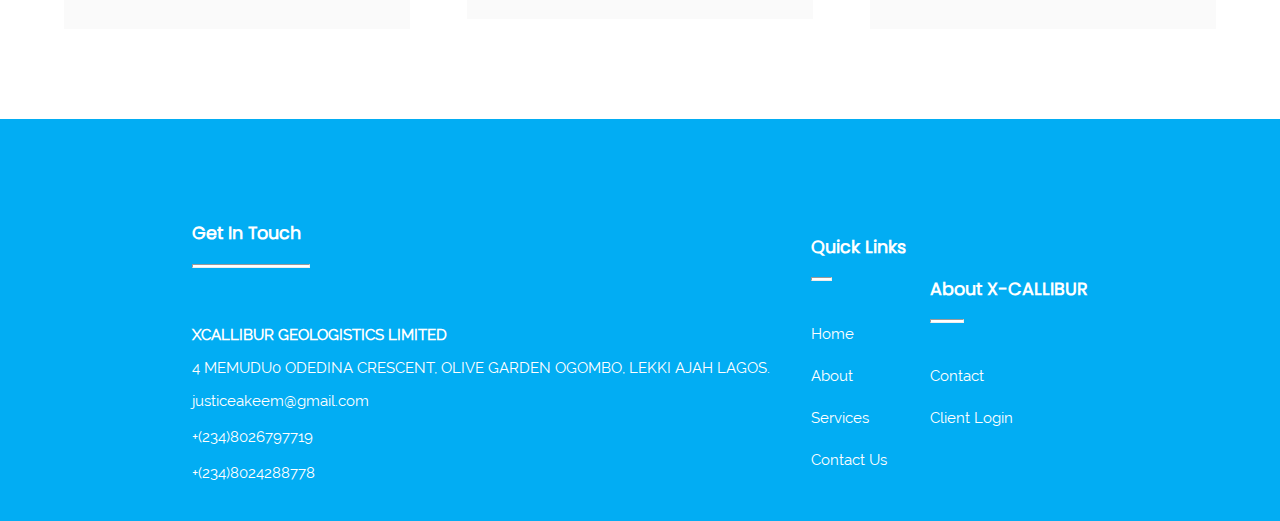
==== commit d11b17f8: "Starting the card area" ====
--- a/index.html
+++ b/index.html
@@ -13,6 +13,8 @@
     <link rel="stylesheet" href="css/themify-icons/css/themify-icons.css">
 
 
+
+
     <link rel="stylesheet" href="https://cdn.jsdelivr.net/npm/bootstrap-icons@1.10.2/font/bootstrap-icons.css"
       integrity="sha384-b6lVK+yci+bfDmaY1u0zE8YYJt0TZxLEAFyYSLHId4xoVvsrQu3INevFKo+Xir8e" crossorigin="anonymous">
     <script src="https://ajax.googleapis.com/ajax/libs/jquery/3.6.0/jquery.min.js"></script>
@@ -22,122 +24,170 @@
 
   </head>
 
-  <footer>
 
-    <!--======================HEADER STARTS======================-->
-    <!--PRE-LOADER-->
-    <div id="loader-wrapper">
-      <div id="loader"></div>
-      <div class="loader-section section-left"></div>
-      <div class="loader-section section-right"></div>
+
+  <!--======================HEADER STARTS======================-->
+  <!--PRE-LOADER-->
+  <div id="loader-wrapper">
+    <div id="loader"></div>
+    <div class="loader-section section-left"></div>
+    <div class="loader-section section-right"></div>
+  </div>
+
+  <!--BACK TO TOP-->
+  <div id="button">
+    <i class="bi bi-arrow-bar-up"></i>
+  </div>
+  <header>
+    <div class="menu-icon" onclick="myFunction(this)">
+      <div class="bar1"></div>
+      <div class="bar2"></div>
+      <div class="bar3"></div>
     </div>
 
-    <!--BACK TO TOP-->
-    <div id="button">
-      <i class="bi bi-arrow-bar-up"></i>
-    </div>
-    <header>
+    <!--=================NAVBAR STARTS=================-->
+    <nav class="navbar">
+      <div class="logo">
+        <a href="index.html">
+          <img src="img/logo.jpeg" alt="">
+        </a>
+      </div>
 
+      <ul id="nav-list">
+        <li>
+          <a href="index.html" class="hover-underline-animation-active active">Home</a>
+        </li>
+        <li>
+          <a href="about.html" class="hover-underline-animation">About</a>
+        </li>
+        <li>
+          <a href="service.html" class="hover-underline-animation">Services</a>
+        </li>
+        <li>
+          <a href="contact.html" class="hover-underline-animation">Contact Us</a>
+        </li>
+      </ul>
+    </nav>
+    <!--=================NAVBAR ENDS=================-->
 
-      <!--=================NAVBAR STARTS=================-->
-      <nav class="navbar">
-        <div class="logo">
-          <a href="index.html">
-            <img src="img/logo.jpeg" alt="">
-          </a>
-        </div>
-        <ul>
-          <li>
-            <a href="index.html" class="hover-underline-animation active">Home</a>
-          </li>
-          <li>
-            <a href="" class="hover-underline-animation">About</a>
-          </li>
-          <li>
-            <a href="" class="hover-underline-animation">Services</a>
-          </li>
-          <li>
-            <a href="" class="hover-underline-animation">Contact Us</a>
-          </li>
-        </ul>
-      </nav>
-      <!--=================NAVBAR ENDS=================-->
+  </header>
 
-    </header>
-
-    <!--======================HEADER ENDS======================-->
+  <!--======================HEADER ENDS======================-->
 
 
 
 
-    <!--======================MAIN BODY STARTS======================-->
+  <!--======================MAIN BODY STARTS======================-->
 
-    <main>
-      <div class="hero-area">
-        <video src="img/Logistics Video Background.mp4" height="320" width="1740" autoplay loop></video>
-        <div class="trusted">
-          <p>
-            TESTED, TRUSTED & SECURE
-          </p>
-          <h1>X-CALLIBUR GEOLOGISTIC COMPANY </h1>
-          <a href="#" class="read-more">READ MORE</a>
-        </div>
+  <main>
+    <div class="hero-area">
+      <video src="img/Logistics Video Background.mp4"" autoplay loop></video>
+        <div class=" trusted">
+        <p>
+          TESTED, TRUSTED & SECURE
+        </p>
+        <h1>X-CALLIBUR GEOLOGISTICS COMPANY </h1>
+        <a href="#" class="read-more">READ MORE</a>
+    </div>
+    </div>
+  </main>
+
+  <!--======================MAIN BODY ENDS======================-->
+
+  <div class="card-area">
+
+    <div class="card">
+      <img src="img/X-CALLIBUR_location.jpg" alt="">
+      <div class="texted">
+        <h2>Location</h2>
+        <p class="text-muted">
+          The location is at Ajah Lekki Lorem ipsum dolor sit amet consectetur adipisicing elit. Aperiam, iusto.
+        </p>
+        <a href="#">Read More</a>
       </div>
-    </main>
+    </div>
 
-    <!--======================MAIN BODY ENDS======================-->
+    <div class="card">
+      <img src="img/logo.jpeg" alt="">
+      <div class="texted">
+        <h2>Who Are We?</h2>
+        <p class="text-muted">
+          X-CALLIBUR Geoloogistics Company is a Logistics Lorem ipsum dolor sit amet consectetur adipisicing elit. Modi
+          facilis tenetur accusantium aliquam a temporibus tempore neque numquam doloribus officiis?
+        </p>
+        <a href="#">Read More</a>
+      </div>
+    </div>
+
+    <div class="card">
+      <img src="img/X-CALLIBUR_capacity.jpg" alt="">
+      <div class="texted">
+        <h2>Capacity</h2>
+        <p class="text-muted">
+          We are proud to say that we have the capacity to receive/transfer 300 40-foot containers daily and over 1000
+          TEUs
+          monthly </p>
+        <a href="#">Read More</a>
+      </div>
+    </div>
+
+  </div>
 
 
 
 
-
-    <!--======================FOOTER STARTS======================-->
-    <footer>
-      <div class="footer">
-        <div class="foot">
-          <div class="get-in-touch">
-            <h3 class="">Get In Touch</h3>
-            <hr>
+  <!--======================FOOTER STARTS======================-->
+  <footer>
+    <div class="footer">
+      <div class="foot">
+        <div class="get-in-touch">
+          <h3 class="">Get In Touch</h3>
+          <hr>
+          <br>
+          <br>
+          <p class="company">XCALLIBUR GEOLOGISTICS LIMITED</p>
+          <a><i class="bi bi-geo-alt"></i> 4 MEMUDU0 ODEDINA CRESCENT, OLIVE GARDEN OGOMBO, LEKKI AJAH LAGOS.</p>
+            <a href="mailto:justiceakeem@gmail.com"><i class="bi bi-envelope-paper"></i> justiceakeem@gmail.com</a>
             <br>
             <br>
-            <p class="company">XCALLIBUR GEOLOGISTICS LIMITED</p>
-            <a><i class="bi bi-geo-alt"></i> 4 MEMUDU0 ODEDINA CRESCENT, OLIVE GARDEN OGOMBO, LEKKI AJAH LAGOS.</p>
-              <a href="mailto:justiceakeem@gmail.com"><i class="bi bi-envelope-paper"></i> info@example.com</a>
-              <a href="callto:08026797719"><i class="bi bi-telephone"></i> +(234)8026797719</a>
-          </div>
-
-          <div class="quick-links">
-            <h3 class="">Quick Links</h3>
-            <hr>
+            <a href="callto:08026797719"><i class="bi bi-telephone"></i> +(234)8026797719</a>
             <br>
             <br>
-            <div class="link">
-              <a href="index.html">Home</a>
-              <a href="">About</a>
-              <a href="">Services</a>
-              <a href="">Contact Us</a>
-            </div>
+            <a href="callto:08024288778"><i class="bi bi-telephone"></i> +(234)8024288778</a>
+        </div>
+
+        <div class="quick-links">
+          <h3 class="">Quick Links</h3>
+          <hr>
+          <br>
+          <br>
+          <div class="link">
+            <a href="index.html">Home</a>
+            <a href="about.html">About</a>
+            <a href="service.html">Services</a>
+            <a href="contact.html">Contact Us</a>
           </div>
+        </div>
 
-          <div class="about-xcallibur">
-            <h3>About X-CALLIBUR</h3>
-            <hr>
-            <br>
-            <br>
-            <div class="link">
-              <a href="">Contact</a>
-              <a href="">Client Login</a>
-            </div>
+        <div class="about-xcallibur">
+          <h3>About X-CALLIBUR</h3>
+          <hr>
+          <br>
+          <br>
+          <div class="link">
+            <a href="">Contact</a>
+            <a href="">Client Login</a>
           </div>
-
         </div>
 
       </div>
-    </footer>
-    <!--======================FOOTER ENDS======================-->
+
+    </div>
+  </footer>
+  <!--======================FOOTER ENDS======================-->
 
 
-    <script src="js/index.js"></script>
-    </body>
+  <script src="js/index.js"></script>
+  </body>
 
 </html>--- a/css/style.css
+++ b/css/style.css
@@ -25,6 +25,15 @@
   --ButtonFontSize: 17px;
 }
 
+h1,
+h2,
+h3,
+h4,
+h5,
+h6 {
+  font-family: ButtonFont;
+}
+
 a {
   text-decoration: none;
 }
@@ -37,6 +46,7 @@
   transition: background-color 1s ease;
   background-color: #fff;
   margin: 0;
+  height: auto;
   padding: 0 5%;
   position: fixed;
   text-align: center;
@@ -51,6 +61,46 @@
   width: 90%;
 }
 
+.menu-icon {
+  display: none;
+  cursor: pointer;
+  top: 2rem;
+  right: 2rem;
+  position: absolute;
+  z-index: 10000;
+}
+
+.bar1,
+.bar3 {
+  width: 3rem;
+  height: 0.3rem;
+  background-color: #02adf3;
+  margin: 6px 0;
+  transition: 1s;
+}
+
+.bar2 {
+  width: 3.3rem;
+  height: 0.3rem;
+  background-color: #1a5d7a;
+  opacity: 0.7;
+  margin: 6px 0;
+  transition: 1s;
+}
+
+/*------ROTATE BARs-----*/
+.change .bar1 {
+  transform: rotate(-45deg) translate(-9px, 6px);
+}
+
+.change .bar2 {
+  opacity: 0;
+}
+
+.change .bar3 {
+  transform: rotate(45deg) translate(-9px, -6px);
+}
+
 .navbar .logo img {
   width: 25%;
   height: 100%;
@@ -70,16 +120,6 @@
   font-size: var(--ButtonFontSize);
 }
 
-.inverted {
-  background-color: #02adf3;
-  box-shadow: 0 3px 5px 0.3px rgba(0, 0, 0, 0.1);
-  height: auto;
-}
-
-.inverted .navbar ul li a {
-  color: #fff;
-}
-
 main {
   height: 200vh;
   margin-top: 7vh;
@@ -88,8 +128,9 @@
 main .hero-area {
   width: 100%;
   text-align: center;
-  height: 80vh;
+  height: 100vh;
   position: relative;
+  z-index: 1;
 }
 
 main .hero-area p {
@@ -97,7 +138,14 @@
   font-weight: 100;
 }
 
-main .hero-area video {}
+main .hero-area video {
+  position: absolute;
+  right: 0;
+  bottom: 0;
+  min-height: 100%;
+  min-width: 100%;
+  z-index: 1;
+}
 
 main .hero-area h1 {
   font-size: 50px;
@@ -106,7 +154,7 @@
 main .hero-area .trusted {
   color: white;
   background-color: rgba(57, 56, 56, 0.65);
-  height: 110vh;
+  height: 100%;
   position: absolute;
   width: 100%;
   top: 0;
@@ -177,10 +225,15 @@
 }
 
 /*===================HOVER ANIMATION=======================*/
-.hover-underline-animation {
+.hover-underline-animation,
+.hover-underline-animation-active {
   display: inline-block;
   position: relative;
   color: #02adf3;
+}
+
+.navbar ul li a.active {
+  color: #1a5d7a;
 }
 
 .hover-underline-animation:after {
@@ -197,13 +250,24 @@
   transition: transform 0.5s ease-out;
 }
 
-.hover-underline-animation:hover:after {
+.hover-underline-animation-active:after {
+  content: '';
+  position: absolute;
+  width: 100%;
+  transform: scaleX(0);
+  height: 2px;
+  bottom: 0;
+  top: 25px;
+  left: 0;
+  background-color: #1a5d7a;
+  transform-origin: bottom right;
+  transition: transform 0.5s ease-out;
+}
+
+.hover-underline-animation:hover:after,
+.hover-underline-animation-active:hover:after {
   transform: scaleX(1);
   transform-origin: bottom left;
-}
-
-.inverted .hover-underline-animation::after {
-  background-color: #fff;
 }
 
 /*=================PRELOADER STARTS=================*/
@@ -339,11 +403,11 @@
 /*=================PRELOADER ENDS=================*/
 /*===================FOOTER STARTS===================*/
 .footer {
-  height: 50vh;
+  height: auto;
   background-color: #02adf3;
   width: 100%;
   display: flex;
-  padding: 0;
+  padding: 3% 0;
 }
 
 .foot {
@@ -351,10 +415,11 @@
   margin-left: 15%;
   display: flex;
   margin-top: 5vh;
+  justify-content: space-between;
+  align-items: center;
 }
 
 .foot .get-in-touch {
-  width: 33.33%;
   color: white;
   text-align: left;
   padding-right: 2%;
@@ -366,11 +431,9 @@
 
 .foot .get-in-touch .company {
   font-weight: bolder;
-  font-family: fantasy;
 }
 
 .foot .quick-links {
-  width: 33.33%;
   color: white;
   text-align: left;
   padding-left: 2%;
@@ -393,7 +456,6 @@
 }
 
 .foot .about-xcallibur {
-  width: 33.33%;
   color: white;
   text-align: left;
   padding-left: 2%;
@@ -422,4 +484,43 @@
   background-color: white;
 }
 
-/*===================FOOTER ENDS===================*/+/*===================FOOTER ENDS===================*/
+/*===================CARD-AREA STARTS===================*/
+.card-area {
+  width: 90%;
+  margin-left: 5%;
+  margin-top: -80vh;
+  margin-bottom: 10vh;
+  display: flex;
+  justify-content: space-between;
+  align-items: center;
+}
+
+.text-muted {
+  font-family: CustomFont;
+  font-style: italic;
+  font-weight: 100;
+}
+
+.card {
+  width: 30%;
+  display: flex;
+  flex-direction: column;
+  cursor: pointer;
+}
+
+.card img {
+  width: 100%;
+}
+
+.card .texted {
+  background: #fafafa;
+  padding: 6vh;
+}
+
+.card:hover {
+  transition: all 650ms ease-in-out;
+  box-shadow: 2px 2px 10px #1a5d7a;
+}
+
+/*===================CARD-AREA ENDS===================*/--- a/css/responsive.css
+++ b/css/responsive.css
@@ -1,10 +1,109 @@
 @media (max-width: 500px) {
+  .navbar ul {
+    display: none;
+    margin: 0;
+  }
+
+  .navbar ul li {
+    width: 100%;
+    padding: 10% 30%;
+  }
+
+  header {
+    margin: 0;
+    padding: 0;
+  }
+
   .navbar {
+    margin: 0 !important;
+    padding: 0;
+    display: grid;
+    align-items: center;
+    justify-content: center;
+  }
+
+  .menu-icon {
+    display: inline-block;
+  }
+
+  .navbar .logo img {
+    width: 60%;
+  }
+
+  main .hero-area {
+    height: 75vh;
+  }
+
+  main .hero-area p {
+    font-size: 20px;
+  }
+
+  main .hero-area h1 {
+    font-size: 40px;
+  }
+
+  main .hero-area .trusted .read-more {
+    background-color: #02adf3;
+    padding: 2vh 5vh;
+  }
+
+  footer {
     display: grid;
   }
 
+  .foot {
+    display: grid;
+    line-height: 2;
+  }
+
+  .foot .quick-links {
+    display: none;
+  }
+}
+
+/*====================TABLETS===================*/
+@media (max-width:768px) and (min-width:501px) {
   .navbar ul {
-    text-align: left;
+    display: none;
+    margin: 0;
+  }
+
+  .navbar ul li {
+    width: 100%;
+    padding: 10% 40%;
+  }
+
+  header {
+    margin: 0;
+    padding: 0;
+  }
+
+  .navbar {
+    margin: 0 !important;
+    padding: 0;
+    display: grid;
+    align-items: center;
+    justify-content: center;
+  }
+
+  .menu-icon {
+    display: inline-block;
+  }
+
+  .navbar .logo img {
+    width: 60%;
+  }
+
+  footer {
     display: grid;
   }
+
+  .foot {
+    display: grid;
+    line-height: 2;
+  }
+
+  .foot .quick-links {
+    display: none;
+  }
 }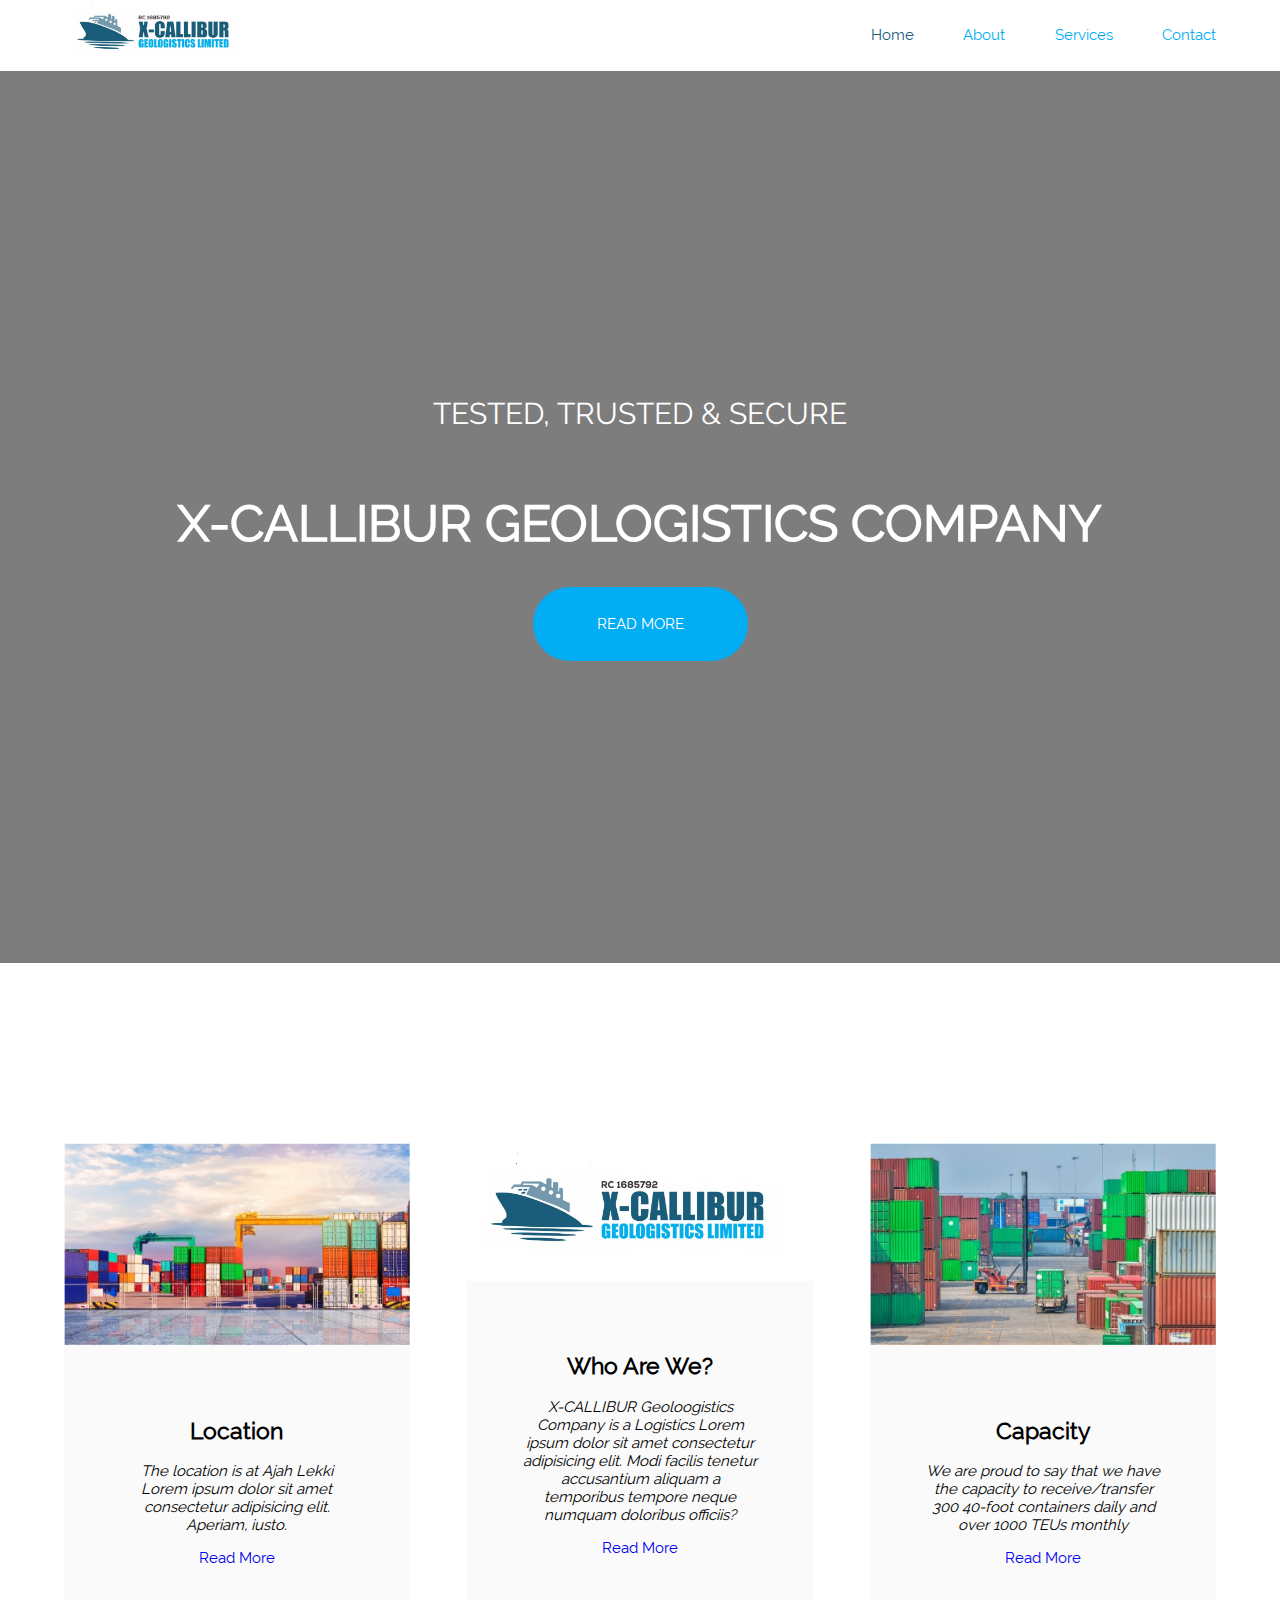
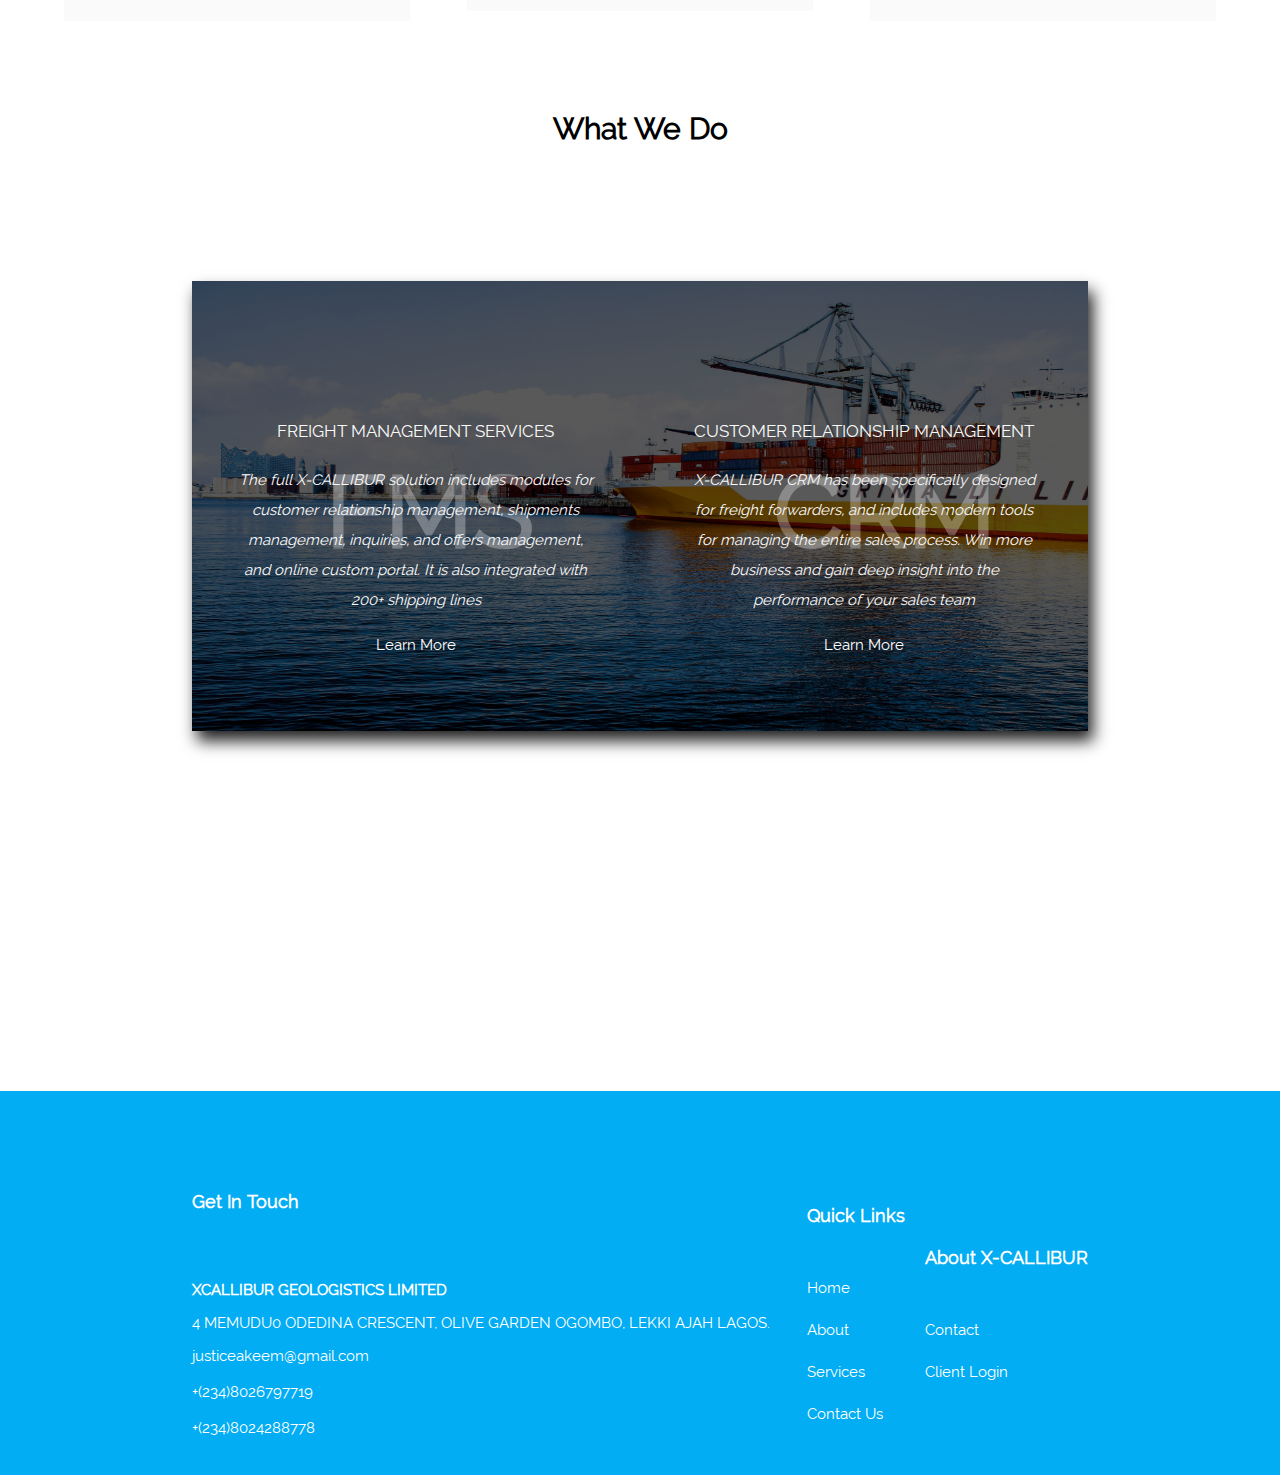
==== commit 7d8f475c: "What we do" ====
--- a/index.html
+++ b/index.html
@@ -12,6 +12,7 @@
     <!--THEMIFY-ICONS-->
     <link rel="stylesheet" href="css/themify-icons/css/themify-icons.css">
 
+    <link rel="shortcut icon" href="img/new-logo-removebg-preview.png" type="image/x-icon">
 
 
 
@@ -36,7 +37,7 @@
 
   <!--BACK TO TOP-->
   <div id="button">
-    <i class="bi bi-arrow-bar-up"></i>
+    <i class="bi bi-arrow-up-short"></i>
   </div>
   <header>
     <div class="menu-icon" onclick="myFunction(this)">
@@ -64,7 +65,7 @@
           <a href="service.html" class="hover-underline-animation">Services</a>
         </li>
         <li>
-          <a href="contact.html" class="hover-underline-animation">Contact Us</a>
+          <a href="contact.html" class="hover-underline-animation">Contact </a>
         </li>
       </ul>
     </nav>
@@ -135,6 +136,55 @@
 
 
 
+  <div class="working">
+    <h1>What We Do</h1>
+
+    <div class="work-card">
+      <img src="img/axel-hjEesK4KSDs-unsplash.jpg" alt="">
+
+      <div class="fms_crm">
+        <div class="fms">
+
+          <h1>FMS</h1>
+
+          <p class="card-heading">
+            FREIGHT MANAGEMENT SERVICES
+          </p>
+
+          <p class="text-muted">
+            The full X-CALLIBUR solution includes modules for customer relationship management, shipments management,
+            inquiries, and offers management, and online custom portal. It is also integrated with 200+ shipping lines
+          </p>
+
+
+          <a href="" class="learn-more">Learn More <i class="bi bi-arrow-right"></i></a>
+        </div>
+
+
+
+        <div class="crm">
+
+          <h1>CRM</h1>
+
+          <p class="card-heading">
+            CUSTOMER RELATIONSHIP MANAGEMENT
+          </p>
+
+          <p class="text-muted">
+            X-CALLIBUR CRM has been specifically designed for freight forwarders, and includes modern tools for managing
+            the entire sales process. Win more business and gain deep insight into the performance of your sales team
+          </p>
+
+          <a href="" class="learn-more">Learn More <i class="bi bi-arrow-right"></i></a>
+
+
+        </div>
+      </div>
+
+    </div>
+
+  </div>
+
 
   <!--======================FOOTER STARTS======================-->
   <footer>
@@ -142,7 +192,7 @@
       <div class="foot">
         <div class="get-in-touch">
           <h3 class="">Get In Touch</h3>
-          <hr>
+
           <br>
           <br>
           <p class="company">XCALLIBUR GEOLOGISTICS LIMITED</p>
@@ -158,7 +208,7 @@
 
         <div class="quick-links">
           <h3 class="">Quick Links</h3>
-          <hr>
+
           <br>
           <br>
           <div class="link">
@@ -171,7 +221,7 @@
 
         <div class="about-xcallibur">
           <h3>About X-CALLIBUR</h3>
-          <hr>
+
           <br>
           <br>
           <div class="link">
--- a/css/style.css
+++ b/css/style.css
@@ -31,7 +31,7 @@
 h4,
 h5,
 h6 {
-  font-family: ButtonFont;
+  font-family: CustomFont;
 }
 
 a {
@@ -513,14 +513,98 @@
   width: 100%;
 }
 
+.card h2 {
+  font-family: CustomFont;
+}
+
 .card .texted {
   background: #fafafa;
   padding: 6vh;
+  text-align: center;
+}
+
+.card a:hover {
+  text-decoration: underline;
 }
 
 .card:hover {
-  transition: all 650ms ease-in-out;
-  box-shadow: 2px 2px 10px #1a5d7a;
-}
-
-/*===================CARD-AREA ENDS===================*/+  transition: all 500ms ease-in-out;
+  box-shadow: 2px 10px 15px #1a5d7a;
+}
+
+/*===================CARD-AREA ENDS===================*/
+/*===================WORKING STARTS===================*/
+.working {
+  text-align: center;
+  width: 70%;
+  margin-left: 15%;
+  margin-bottom: 40vh;
+}
+
+.work-card {
+  width: 100%;
+  height: 50vh;
+  border-style: none;
+  display: flex;
+  color: #fafafa;
+  justify-content: space-between;
+  align-items: center;
+  position: relative;
+  margin-top: 15vh;
+  box-shadow: 5px 10px 15px #222222;
+}
+
+.work-card img {
+  width: 100%;
+  height: 100%;
+}
+
+.work-card .fms_crm {
+  display: flex;
+  position: absolute;
+  top: 0;
+  left: 0;
+  justify-content: space-between;
+  align-items: center;
+  width: 100%;
+  height: 100%;
+  background-color: rgba(0, 0, 0, 0.65);
+}
+
+.work-card .fms {
+  width: 40%;
+  position: relative;
+  margin-top: 5%;
+  margin-left: 5%;
+  line-height: 2;
+}
+
+.work-card .crm {
+  width: 40%;
+  position: relative;
+  margin-top: 5%;
+  line-height: 2;
+  margin-right: 5%;
+}
+
+.work-card .fms h1,
+.work-card .crm h1 {
+  font-size: 100px;
+  position: absolute;
+  opacity: 0.3;
+  left: 25%;
+  top: -20%;
+}
+
+.work-card .fms p.card-heading,
+.work-card .crm p.card-heading {
+  text-align: center;
+  font-size: 17px;
+}
+
+a.learn-more {
+  color: white;
+  font-size: var(--ButtonFontSize);
+}
+
+/*===================WORKING ENDS===================*/--- a/css/responsive.css
+++ b/css/responsive.css
@@ -59,6 +59,17 @@
   .foot .quick-links {
     display: none;
   }
+
+  .card-area {
+    display: grid;
+    gap: 2rem;
+    margin-top: -120vh;
+  }
+
+  .card {
+    width: 90%;
+    margin-left: 5%;
+  }
 }
 
 /*====================TABLETS===================*/
@@ -86,6 +97,19 @@
     justify-content: center;
   }
 
+  main .hero-area p {
+    font-size: 25px;
+  }
+
+  main .hero-area h1 {
+    font-size: 50px;
+  }
+
+  main .hero-area .trusted .read-more {
+    background-color: #02adf3;
+    padding: 3vh 6vh;
+  }
+
   .menu-icon {
     display: inline-block;
   }
@@ -106,4 +130,27 @@
   .foot .quick-links {
     display: none;
   }
+
+  .card-area {
+    display: grid;
+    gap: 2rem;
+    margin-top: -80vh;
+  }
+
+  .card {
+    width: 90%;
+    margin-left: 5%;
+  }
+}
+
+@media (max-width:990px) and (min-width:769px) {
+  .navbar {
+    display: flex;
+    justify-content: space-between;
+  }
+
+  .navbar ul {
+    display: flex;
+    justify-content: space-between;
+  }
 }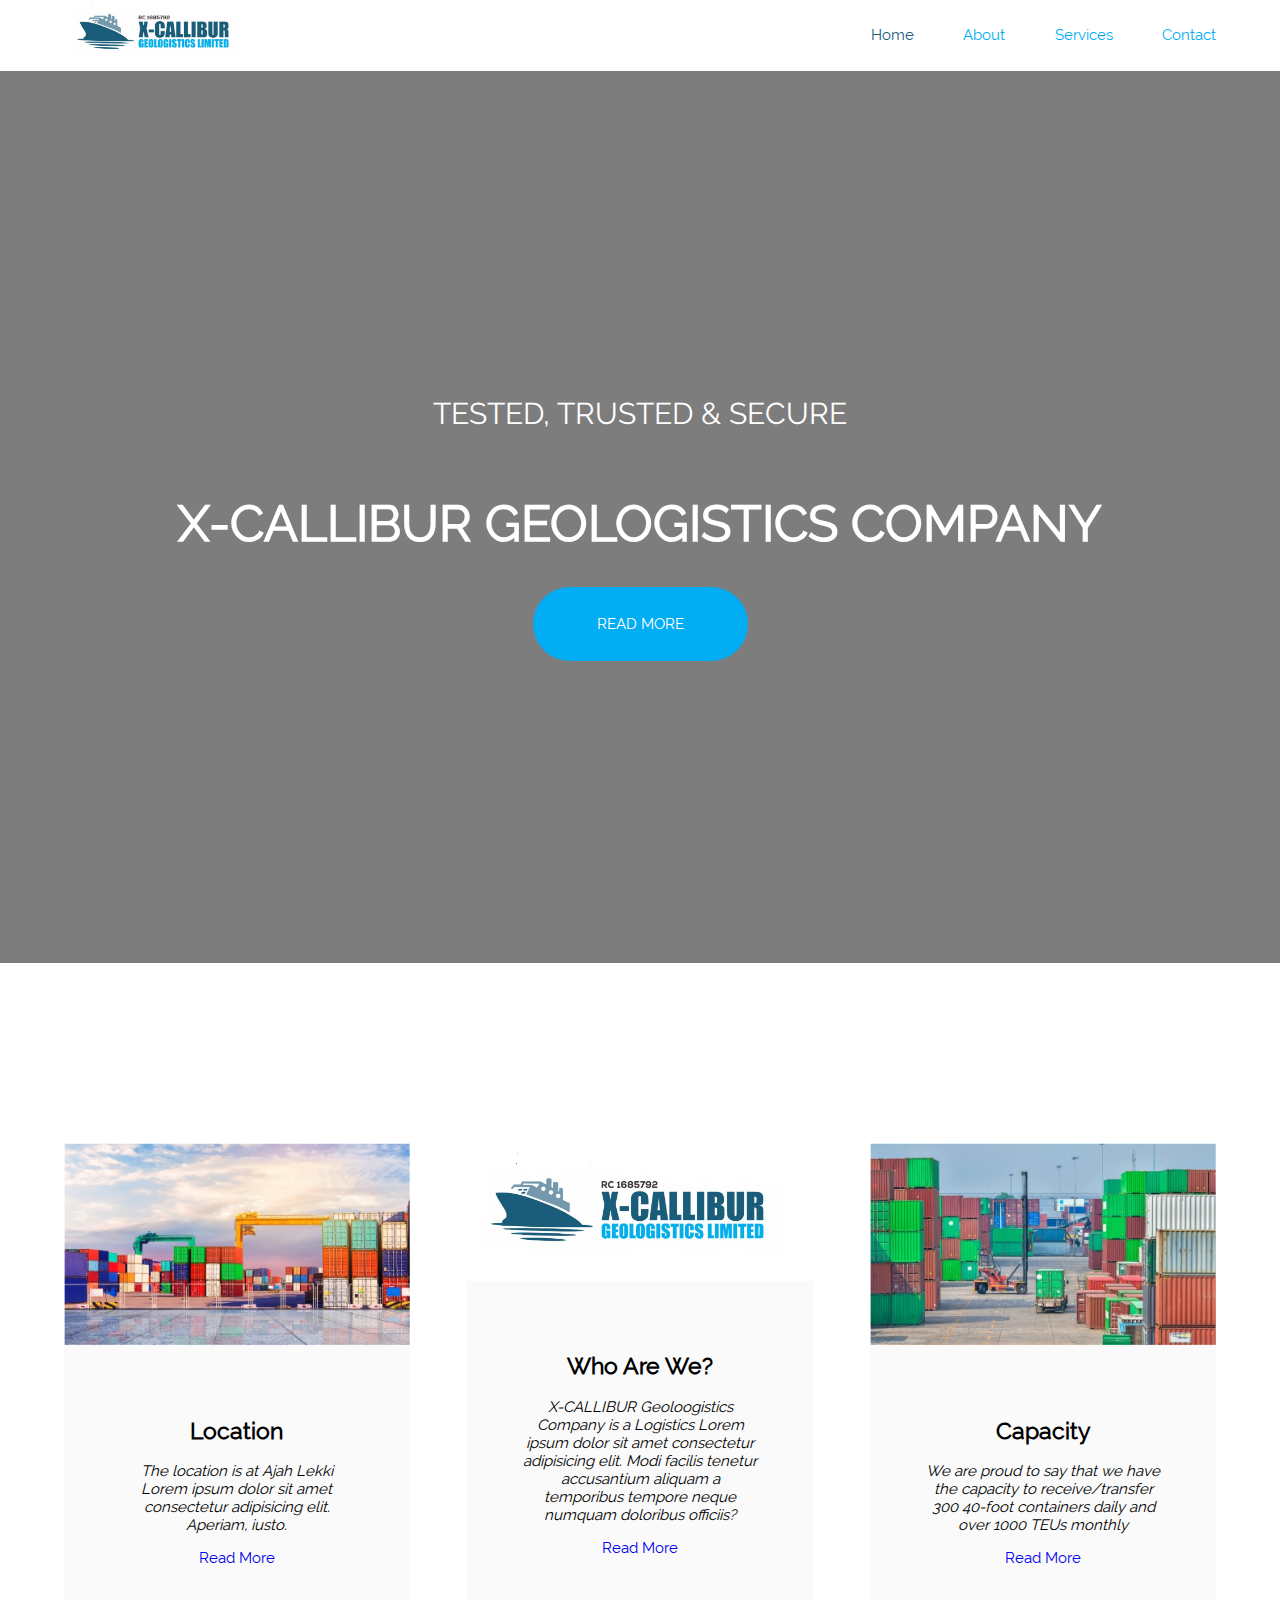
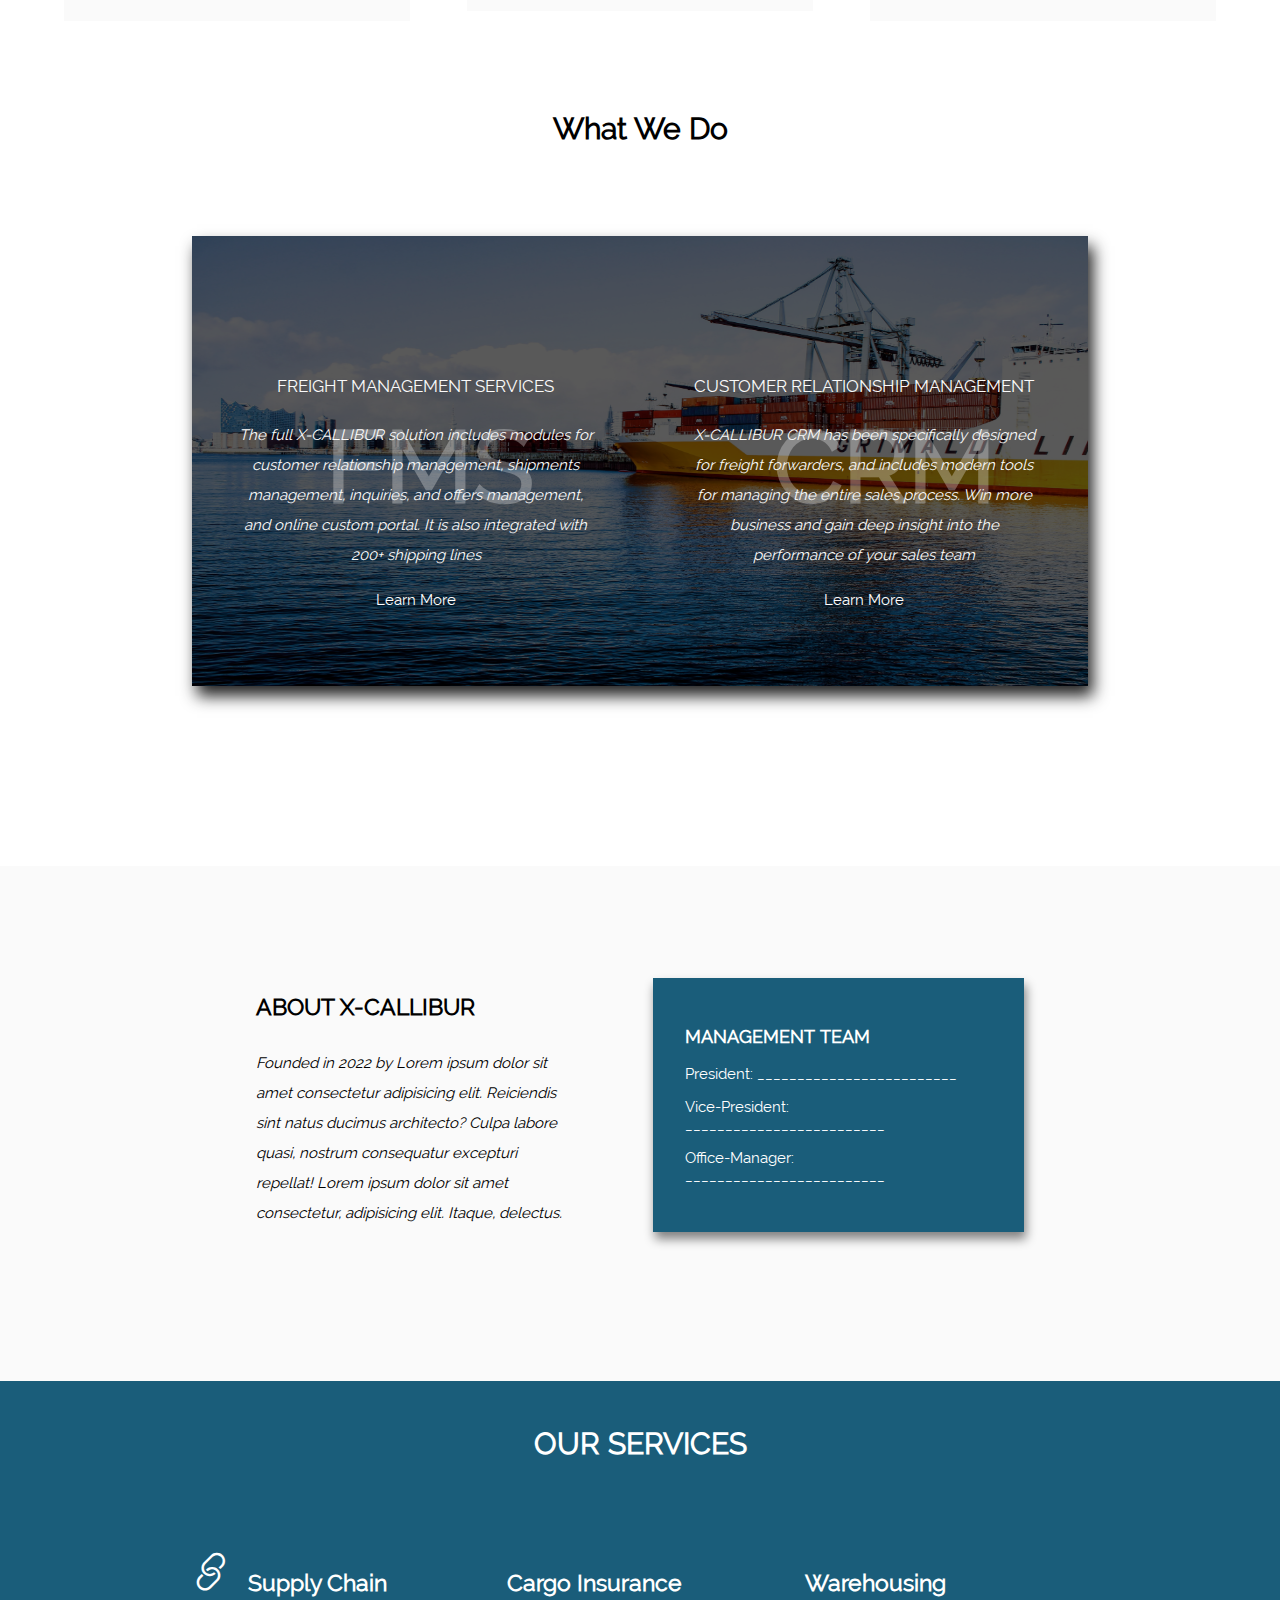
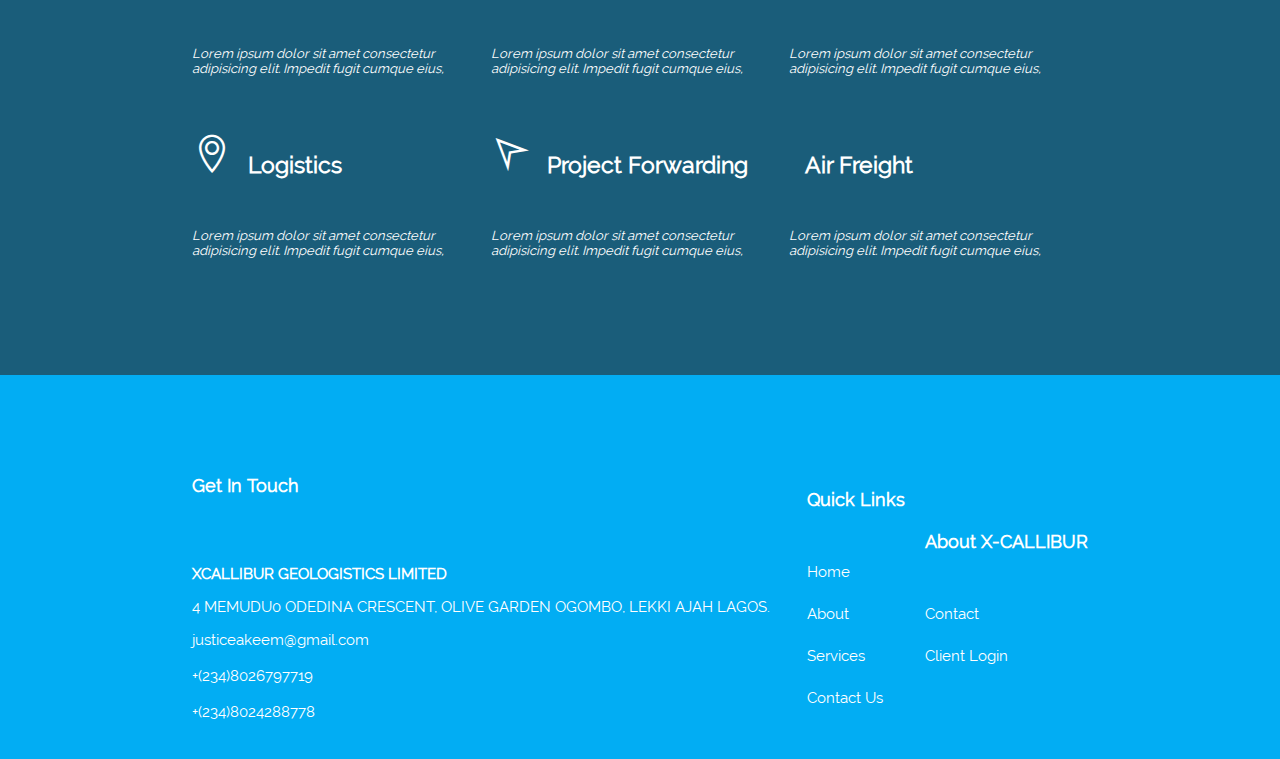
==== commit c3e74001: "Working on the services" ====
--- a/index.html
+++ b/index.html
@@ -37,7 +37,7 @@
 
   <!--BACK TO TOP-->
   <div id="button">
-    <i class="bi bi-arrow-up-short"></i>
+    <i class="ti-angle-double-up"></i>
   </div>
   <header>
     <div class="menu-icon" onclick="myFunction(this)">
@@ -186,6 +186,110 @@
   </div>
 
 
+
+  <div class="about">
+    <div class="about_about">
+      <div class="sub-about">
+        <h2>ABOUT X-CALLIBUR</h2>
+        <p class="text-muted">
+          Founded in 2022 by Lorem ipsum dolor sit amet consectetur adipisicing elit. Reiciendis sint natus ducimus
+          architecto? Culpa labore quasi, nostrum consequatur excepturi repellat! Lorem ipsum dolor sit amet
+          consectetur, adipisicing elit. Itaque, delectus.
+        </p>
+      </div>
+      <div class="management-card">
+        <h3>MANAGEMENT TEAM</h3>
+        <p>President: <span>_________________________</span></p>
+        <p>Vice-President: <span>_________________________</span></p>
+        <p>Office-Manager: <span>_________________________</span></p>
+      </div>
+    </div>
+  </div>
+
+
+
+
+  <div class="services">
+    <h1>OUR SERVICES</h1>
+    <div class="service_service">
+      <div class="service">
+        <div class="service_1">
+          <div class="service_heading">
+            <i class="ti-link"></i>
+            <h2>Supply Chain</h2>
+          </div>
+          <br>
+          <p class="text-muted">
+            Lorem ipsum dolor sit amet consectetur adipisicing elit. Impedit fugit cumque eius,
+          </p>
+        </div>
+
+        <div class="service_1">
+          <div class="service_heading">
+            <i class="bi-shield-check"></i>
+            <h2>Cargo Insurance</h2>
+          </div>
+          <br>
+          <p class="text-muted">
+            Lorem ipsum dolor sit amet consectetur adipisicing elit. Impedit fugit cumque eius,
+          </p>
+        </div>
+
+
+        <div class="service_1">
+          <div class="service_heading">
+            <i class="bi-house"></i>
+            <h2>Warehousing</h2>
+          </div>
+          <br>
+          <p class="text-muted">
+            Lorem ipsum dolor sit amet consectetur adipisicing elit. Impedit fugit cumque eius,
+          </p>
+        </div>
+
+      </div>
+
+      <div class="service">
+        <div class="service_1">
+          <div class="service_heading">
+            <i class="ti-location-pin"></i>
+            <h2>Logistics</h2>
+          </div>
+          <br>
+          <p class="text-muted">
+            Lorem ipsum dolor sit amet consectetur adipisicing elit. Impedit fugit cumque eius,
+          </p>
+        </div>
+
+        <div class="service_1">
+          <div class="service_heading">
+            <i class="ti-location-arrow"></i>
+            <h2>Project Forwarding</h2>
+          </div>
+          <br>
+          <p class="text-muted">
+            Lorem ipsum dolor sit amet consectetur adipisicing elit. Impedit fugit cumque eius,
+          </p>
+        </div>
+
+
+        <div class="service_1">
+          <div class="service_heading">
+            <i class="bi-airplane"></i>
+            <h2>Air Freight</h2>
+          </div>
+          <br>
+          <p class="text-muted">
+            Lorem ipsum dolor sit amet consectetur adipisicing elit. Impedit fugit cumque eius,
+          </p>
+        </div>
+
+      </div>
+
+
+    </div>
+  </div>
+
   <!--======================FOOTER STARTS======================-->
   <footer>
     <div class="footer">
--- a/css/style.css
+++ b/css/style.css
@@ -538,7 +538,7 @@
   text-align: center;
   width: 70%;
   margin-left: 15%;
-  margin-bottom: 40vh;
+  margin-bottom: 20vh;
 }
 
 .work-card {
@@ -550,7 +550,7 @@
   justify-content: space-between;
   align-items: center;
   position: relative;
-  margin-top: 15vh;
+  margin-top: 10vh;
   box-shadow: 5px 10px 15px #222222;
 }
 
@@ -607,4 +607,77 @@
   font-size: var(--ButtonFontSize);
 }
 
-/*===================WORKING ENDS===================*/+/*===================WORKING ENDS===================*/
+.about {
+  width: 100%;
+  height: 60vh;
+  display: flex;
+  align-items: center;
+  background-color: #fafafa;
+}
+
+.about_about {
+  display: flex;
+  width: 60%;
+  margin-left: 20%;
+  justify-content: space-between;
+  align-items: center;
+  margin-bottom: 7vh;
+}
+
+.about .sub-about {
+  line-height: 2;
+  width: 40%;
+}
+
+.about .management-card {
+  width: 40%;
+  background-color: #1a5d7a;
+  color: white;
+  padding: 2rem;
+  box-shadow: 2px 7px 10px gray;
+}
+
+.services {
+  height: 66vh;
+  width: 100%;
+  background-color: #1a5d7a;
+  color: white;
+  margin-top: -5vh;
+}
+
+.services h1 {
+  color: white;
+  text-align: center;
+  padding-top: 5vh;
+}
+
+.service_service {
+  display: grid;
+  width: 70%;
+  margin-left: 15%;
+  margin-top: 10vh;
+  margin-bottom: 8vh;
+  gap: 5vh;
+}
+
+.service {
+  display: flex;
+}
+
+.service i {
+  font-size: 40px;
+}
+
+.service_heading {
+  display: flex;
+  gap: 1rem;
+}
+
+.service_1 {
+  display: grid;
+}
+
+.service_1 p.text-muted {
+  font-size: 13px;
+}